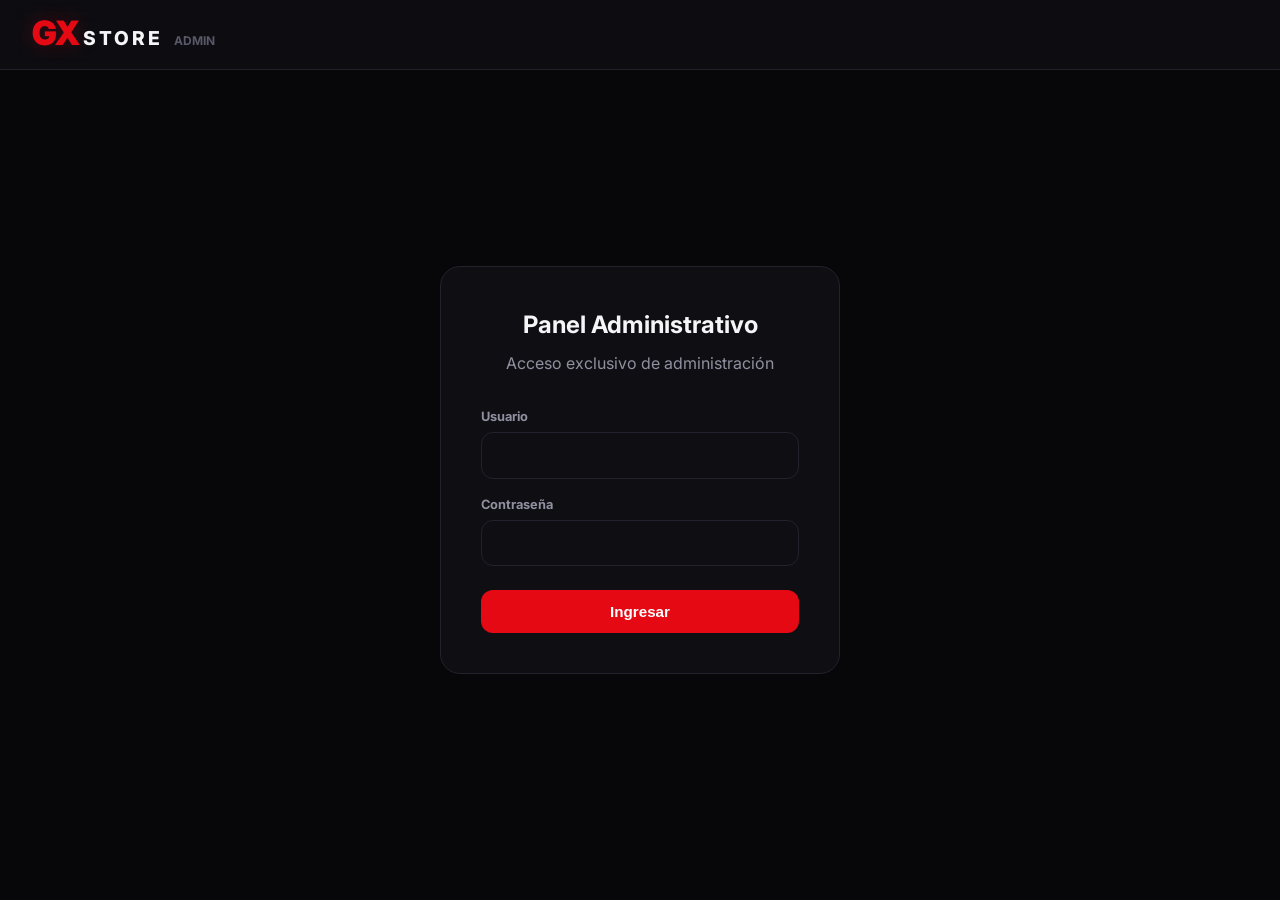
==== frontend/admin.html @ f205bb11 "Update css version cache buster" ====
<!DOCTYPE html>
<html lang="es">
<head>
  <meta charset="UTF-8">
  <meta name="viewport" content="width=device-width, initial-scale=1.0">
  <title>GX STORE | Administración</title>

  <!-- FAVICON PERSONALIZADO CON LOGO GX -->
  <link rel="icon" type="image/svg+xml" href="data:image/svg+xml,<svg xmlns='http://www.w3.org/2000/svg' viewBox='0 0 64 64'><rect width='64' height='64' rx='14' fill='%230f0f13'/><text x='50%25' y='55%25' font-family='sans-serif' font-weight='900' font-size='32' fill='%23e50914' text-anchor='middle' dominant-baseline='middle' letter-spacing='-1px'>GX</text></svg>">

  <link rel="stylesheet" href="css/styles.css?v=2">
  <link rel="preconnect" href="https://fonts.googleapis.com">
  <link rel="preconnect" href="https://fonts.gstatic.com" crossorigin>
  <link href="https://fonts.googleapis.com/css2?family=Inter:wght@400;500;600;700;800;900&display=swap" rel="stylesheet">
</head>
<body>

  <header class="navbar">
    <a href="index.html" class="brand-gx">
      <span class="gx-red">GX</span>
      <span class="store-text">STORE</span>
      <span style="font-size:0.75rem; color:var(--text-muted); font-weight:700; margin-left:6px;">ADMIN</span>
    </a>
    <nav id="navUserActions" style="display:none;">
      <a href="index.html" class="nav-link">Ver Tienda</a>
      <button id="btnLogout" class="btn btn-secondary btn-sm" style="margin-left: 0.5rem;">Cerrar Sesión</button>
    </nav>
  </header>

  <main class="container">
    <!-- LOGIN -->
    <div id="loginSection" class="login-wrapper">
      <div class="login-card">
        <h1 style="font-size: 1.5rem; text-align: center; margin-bottom: 0.5rem;">Panel Administrativo</h1>
        <p style="text-align: center; color: var(--text-secondary); margin-bottom: 2rem;">Acceso exclusivo de administración</p>
        <form id="loginForm">
          <div class="form-group" style="margin-bottom: 1rem;">
            <label for="username">Usuario</label>
            <input type="text" id="username" class="input-control" required autocomplete="username">
          </div>
          <div class="form-group" style="margin-bottom: 1.5rem;">
            <label for="password">Contraseña</label>
            <input type="password" id="password" class="input-control" required autocomplete="current-password">
          </div>
          <button type="submit" class="btn btn-primary btn-full">Ingresar</button>
        </form>
      </div>
    </div>

    <!-- DASHBOARD -->
    <div id="dashboardSection" style="display: none;">
      <section class="admin-card" id="formCard">
        <div class="admin-card-header">
          <h2 id="formTitle">Ingresar Celular al Catálogo</h2>
          <div id="editModeIndicator" style="display: none;" class="editing-banner">
            <span>✏️ Editando Producto</span>
            <button type="button" id="btnCancelEdit" class="btn btn-secondary btn-sm" style="padding: 0.2rem 0.6rem;">Cancelar</button>
          </div>
        </div>

        <form id="productForm">
          <input type="hidden" id="p_id" value="">
          <div class="form-grid">
            <div class="form-group">
              <label for="p_marca">Marca *</label>
              <input type="text" id="p_marca" class="input-control" placeholder="Apple, Samsung, Google..." required>
            </div>
            <div class="form-group">
              <label for="p_nombre">Modelo *</label>
              <input type="text" id="p_nombre" class="input-control" placeholder="ej. iPhone 14 Pro Max" required>
            </div>
            <div class="form-group">
              <label for="p_almacenamiento">Almacenamiento</label>
              <input type="text" id="p_almacenamiento" class="input-control" placeholder="ej. 128GB, 256GB, 512GB">
            </div>
            <div class="form-group">
              <label for="p_precio">Precio ($ USD) *</label>
              <input type="number" step="0.01" id="p_precio" class="input-control" placeholder="680.00" required>
            </div>
            <div class="form-group">
              <label for="p_estado">Estado *</label>
              <select id="p_estado" class="input-control" required>
                <option value="Sellado">Sellado (Nuevo)</option>
                <option value="Como nuevo">Como nuevo (Impecable)</option>
                <option value="Excelente">Excelente (9.5/10)</option>
                <option value="Buen estado">Buen estado (9/10)</option>
              </select>
            </div>
            <div class="form-group">
              <label for="p_bateria">Salud de Batería</label>
              <input type="text" id="p_bateria" class="input-control" placeholder="ej. 100% o 88%">
            </div>
          </div>

          <!-- DROPZONE DE FOTOS -->
          <div class="form-group" style="margin-bottom: 1.2rem;">
            <label id="uploadLabel">Fotografías del Celular *</label>
            <div class="image-upload-box" onclick="document.getElementById('p_imagenes').click()">
              <p id="uploadPrompt" style="color: var(--text-secondary);">Haz clic para seleccionar una o varias fotos del celular</p>
              <div id="previewsContainer" class="previews-grid"></div>
              <input type="file" id="p_imagenes" style="display: none;" accept="image/*" multiple>
            </div>
          </div>

          <div class="form-group" style="margin-bottom: 1.5rem;">
            <label for="p_descripcion">Descripción / Accesorios incluidos</label>
            <textarea id="p_descripcion" class="input-control" placeholder="Incluye cargador original, protector instalado, libre de operadoras..."></textarea>
          </div>

          <button type="submit" id="btnSubmitProduct" class="btn btn-primary">Guardar y Publicar en GX Store</button>
        </form>
      </section>

      <!-- INVENTARIO -->
      <section class="admin-card">
        <h2>Inventario en Línea</h2>
        <div class="table-responsive">
          <table class="admin-table">
            <thead>
              <tr>
                <th>Foto</th>
                <th>Equipo</th>
                <th>Marca</th>
                <th>Capacidad</th>
                <th>Precio</th>
                <th>Fotos</th>
                <th>Estado</th>
                <th>Batería</th>
                <th>Visibilidad</th>
                <th>Acciones</th>
              </tr>
            </thead>
            <tbody id="inventoryTableBody"></tbody>
          </table>
        </div>
      </section>
    </div>
  </main>

  <div id="toast"></div>

  <script src="js/admin.js"></script>
</body>
</html>
---- frontend/css/styles.css ----
:root {
  --bg-body: #070709;
  --bg-surface: #0f0f13;
  --bg-card: #14141a;
  --bg-card-hover: #1b1b22;
  --border: #22222d;
  --border-focus: #3e3e50;
  --text-main: #f5f5f7;
  --text-secondary: #9090a0;
  --text-muted: #585868;
  --accent-red: #e50914;
  --accent-red-hover: #ff1f2a;
  --accent-red-glow: rgba(229, 9, 20, 0.28);
  --accent-red-soft: rgba(229, 9, 20, 0.12);
  --success: #10b981;
  --tiktok-color: #00f2fe;
  --radius-sm: 6px;
  --radius-md: 12px;
  --radius-lg: 20px;
  --font-sans: 'Inter', -apple-system, BlinkMacSystemFont, "Segoe UI", Roboto, sans-serif;
  --transition: all 0.25s cubic-bezier(0.16, 1, 0.3, 1);
}

* {
  box-sizing: border-box;
  margin: 0;
  padding: 0;
}

body {
  background-color: var(--bg-body);
  color: var(--text-main);
  font-family: var(--font-sans);
  min-height: 100vh;
  line-height: 1.5;
  -webkit-font-smoothing: antialiased;
  display: flex;
  flex-direction: column;
}

/* NAVBAR */
.navbar {
  background-color: rgba(15, 15, 19, 0.85);
  backdrop-filter: blur(16px);
  border-bottom: 1px solid var(--border);
  position: sticky;
  top: 0;
  z-index: 100;
  padding: 1rem 2rem;
}

.nav-container {
  max-width: 1240px;
  margin: 0 auto;
  display: flex;
  justify-content: space-between;
  align-items: center;
}

.brand-gx {
  display: flex;
  align-items: baseline;
  text-decoration: none;
  gap: 5px;
}

.brand-gx .gx-red {
  font-size: 2.1rem;
  font-weight: 900;
  color: var(--accent-red);
  letter-spacing: -1.5px;
  line-height: 1;
  text-shadow: 0 0 20px var(--accent-red-glow);
}

.brand-gx .store-text {
  font-size: 1.2rem;
  font-weight: 800;
  letter-spacing: 3px;
  color: var(--text-main);
  text-transform: uppercase;
}

.nav-socials {
  display: flex;
  align-items: center;
  gap: 0.75rem;
}

.social-pill {
  display: inline-flex;
  align-items: center;
  gap: 0.5rem;
  padding: 0.55rem 1.1rem;
  border-radius: var(--radius-md);
  font-size: 0.88rem;
  font-weight: 700;
  text-decoration: none;
  transition: var(--transition);
  border: 1px solid var(--border);
  background: var(--bg-card);
  color: var(--text-main);
}

.social-pill:hover {
  transform: translateY(-2px);
}

.social-pill.tiktok:hover {
  border-color: #fe2c55;
  box-shadow: 0 4px 14px rgba(254, 44, 85, 0.25);
}

.social-pill.whatsapp {
  background: rgba(37, 211, 102, 0.12);
  border-color: rgba(37, 211, 102, 0.35);
  color: #25d366;
}

.social-pill.whatsapp:hover {
  background: #25d366;
  color: #000;
  border-color: #25d366;
  box-shadow: 0 4px 16px rgba(37, 211, 102, 0.35);
}

/* LAYOUT */
.container {
  max-width: 1240px;
  margin: 0 auto;
  padding: 2.5rem 1.5rem;
  flex: 1;
  width: 100%;
}

/* HERO */
.hero {
  margin-bottom: 2.5rem;
  text-align: left;
}

.hero h1 {
  font-size: 2.5rem;
  font-weight: 900;
  letter-spacing: -1px;
  margin-bottom: 0.5rem;
}

.hero h1 span {
  color: var(--accent-red);
}

.hero p {
  color: var(--text-secondary);
  font-size: 1.05rem;
  max-width: 600px;
}

/* TRUST BANNER */
.trust-grid {
  display: grid;
  grid-template-columns: repeat(auto-fit, minmax(220px, 1fr));
  gap: 1rem;
  margin-bottom: 2.5rem;
}

.trust-item {
  background: var(--bg-surface);
  border: 1px solid var(--border);
  padding: 1rem 1.25rem;
  border-radius: var(--radius-md);
  display: flex;
  align-items: center;
  gap: 0.9rem;
}

.trust-icon {
  font-size: 1.5rem;
}

.trust-title {
  font-size: 0.9rem;
  font-weight: 700;
  color: var(--text-main);
}

.trust-sub {
  font-size: 0.75rem;
  color: var(--text-secondary);
}

/* FILTROS */
.filter-bar {
  display: flex;
  gap: 1rem;
  margin-bottom: 2.5rem;
  flex-wrap: wrap;
}

.input-search, .select-filter, .input-control {
  background-color: var(--bg-surface);
  border: 1px solid var(--border);
  color: var(--text-main);
  padding: 0.85rem 1.2rem;
  border-radius: var(--radius-md);
  font-size: 0.95rem;
  outline: none;
  transition: var(--transition);
}

.input-search {
  flex: 1;
  min-width: 260px;
}

.input-search:focus, .select-filter:focus, .input-control:focus {
  border-color: var(--accent-red);
  box-shadow: 0 0 0 3px var(--accent-red-glow);
}

/* GRID DE PRODUCTOS */
.products-grid {
  display: grid;
  grid-template-columns: repeat(auto-fill, minmax(280px, 1fr));
  gap: 1.5rem;
}

.card {
  background-color: var(--bg-card);
  border: 1px solid var(--border);
  border-radius: var(--radius-lg);
  overflow: hidden;
  display: flex;
  flex-direction: column;
  transition: var(--transition);
  cursor: pointer;
  position: relative;
}

.card:hover {
  transform: translateY(-6px);
  border-color: var(--border-focus);
  box-shadow: 0 16px 32px rgba(0, 0, 0, 0.6);
}

.card-img-wrapper {
  position: relative;
  width: 100%;
  padding-top: 100%;
  background-color: #0b0b0e;
  overflow: hidden;
}

.card-img {
  position: absolute;
  top: 0;
  left: 0;
  width: 100%;
  height: 100%;
  object-fit: cover;
  transition: transform 0.4s ease;
}

.card:hover .card-img {
  transform: scale(1.06);
}

.badge-container {
  position: absolute;
  top: 12px;
  left: 12px;
  display: flex;
  flex-wrap: wrap;
  gap: 6px;
  z-index: 2;
  max-width: 85%;
}

.badge-count {
  position: absolute;
  bottom: 12px;
  right: 12px;
  background: rgba(0, 0, 0, 0.8);
  color: #fff;
  font-size: 0.75rem;
  font-weight: 700;
  padding: 0.25rem 0.6rem;
  border-radius: var(--radius-sm);
  border: 1px solid var(--border);
  backdrop-filter: blur(4px);
}

.badge {
  font-size: 0.72rem;
  font-weight: 800;
  padding: 0.3rem 0.65rem;
  border-radius: var(--radius-sm);
  text-transform: uppercase;
  letter-spacing: 0.5px;
}

.badge-condition {
  background-color: rgba(15, 15, 19, 0.9);
  color: var(--text-main);
  border: 1px solid var(--border);
  backdrop-filter: blur(4px);
}

.badge-storage {
  background-color: rgba(59, 130, 246, 0.15);
  color: #60a5fa;
  border: 1px solid rgba(59, 130, 246, 0.35);
  backdrop-filter: blur(4px);
}

.badge-battery {
  background-color: rgba(16, 185, 129, 0.15);
  color: var(--success);
  border: 1px solid rgba(16, 185, 129, 0.35);
  backdrop-filter: blur(4px);
}

.card-content {
  padding: 1.35rem;
  display: flex;
  flex-direction: column;
  flex: 1;
}

.card-brand {
  font-size: 0.75rem;
  text-transform: uppercase;
  color: var(--text-muted);
  font-weight: 800;
  letter-spacing: 1px;
}

.card-title {
  font-size: 1.15rem;
  font-weight: 800;
  margin: 0.3rem 0 0.6rem 0;
  color: var(--text-main);
}

.card-footer {
  display: flex;
  align-items: center;
  justify-content: space-between;
  margin-top: auto;
  padding-top: 0.9rem;
  border-top: 1px solid var(--border);
}

.card-price {
  font-size: 1.4rem;
  font-weight: 900;
  color: var(--accent-red);
}

/* MODAL DE DETALLE Y GALERÍA CON GESTOS TOUCH */
.modal-backdrop {
  position: fixed;
  top: 0;
  left: 0;
  width: 100vw;
  height: 100vh;
  background: rgba(0, 0, 0, 0.88);
  backdrop-filter: blur(10px);
  display: none;
  align-items: center;
  justify-content: center;
  z-index: 1000;
  padding: 1.2rem;
}

.modal-content {
  background-color: var(--bg-surface);
  border: 1px solid var(--border);
  border-radius: var(--radius-lg);
  max-width: 960px;
  width: 100%;
  max-height: 92vh;
  overflow-y: auto;
  position: relative;
  display: grid;
  grid-template-columns: 1.15fr 1fr;
  box-shadow: 0 25px 60px rgba(0, 0, 0, 0.9);
}

.modal-close {
  position: absolute;
  top: 1rem;
  right: 1rem;
  background: var(--bg-card);
  border: 1px solid var(--border);
  color: var(--text-main);
  width: 38px;
  height: 38px;
  border-radius: 50%;
  font-size: 1.4rem;
  cursor: pointer;
  display: flex;
  align-items: center;
  justify-content: center;
  z-index: 20;
  transition: var(--transition);
}

.modal-close:hover {
  background: var(--accent-red);
  color: #fff;
  border-color: var(--accent-red);
}

.modal-gallery-col {
  background: #09090c;
  padding: 1.8rem;
  display: flex;
  flex-direction: column;
  gap: 1.2rem;
  position: relative;
}

.modal-main-img-wrap {
  width: 100%;
  height: 350px;
  display: flex;
  align-items: center;
  justify-content: center;
  overflow: hidden;
  border-radius: var(--radius-md);
  background: #000;
  position: relative;
  border: 1px solid var(--border);
  touch-action: pan-y pinch-zoom;
  user-select: none;
}

.modal-main-img {
  max-width: 100%;
  max-height: 100%;
  object-fit: contain;
  transition: opacity 0.2s ease;
  pointer-events: none;
}

.gallery-arrow {
  position: absolute;
  top: 50%;
  transform: translateY(-50%);
  background: rgba(15, 15, 19, 0.75);
  border: 1px solid var(--border);
  color: #fff;
  width: 42px;
  height: 42px;
  border-radius: 50%;
  display: flex;
  align-items: center;
  justify-content: center;
  cursor: pointer;
  font-size: 1.2rem;
  transition: var(--transition);
  z-index: 10;
  backdrop-filter: blur(6px);
}

.gallery-arrow:hover {
  background: var(--accent-red);
  border-color: var(--accent-red);
  transform: translateY(-50%) scale(1.1);
}

.gallery-arrow.prev { left: 10px; }
.gallery-arrow.next { right: 10px; }

.modal-thumbs-grid {
  display: flex;
  gap: 0.6rem;
  overflow-x: auto;
  padding-bottom: 0.4rem;
}

.thumb-img {
  width: 65px;
  height: 65px;
  object-fit: cover;
  border-radius: var(--radius-sm);
  border: 2px solid transparent;
  cursor: pointer;
  background: #000;
  opacity: 0.5;
  transition: var(--transition);
  flex-shrink: 0;
}

.thumb-img:hover, .thumb-img.active {
  opacity: 1;
  border-color: var(--accent-red);
}

.modal-info-col {
  padding: 2.2rem;
  display: flex;
  flex-direction: column;
}

.modal-price {
  font-size: 2.2rem;
  font-weight: 900;
  color: var(--accent-red);
  margin: 0.6rem 0 1.2rem 0;
}

.modal-specs-grid {
  display: grid;
  grid-template-columns: 1fr 1fr 1fr;
  gap: 0.6rem;
  margin-bottom: 1.2rem;
}

.spec-item {
  background: var(--bg-card);
  padding: 0.65rem 0.8rem;
  border-radius: var(--radius-sm);
  border: 1px solid var(--border);
}

.spec-label {
  font-size: 0.68rem;
  color: var(--text-muted);
  text-transform: uppercase;
  font-weight: 800;
}

.spec-value {
  font-size: 0.9rem;
  font-weight: 700;
  color: var(--text-main);
  margin-top: 2px;
}

/* SELLO DE VERIFICACIÓN GX STORE */
.gx-verified-box {
  background: rgba(16, 185, 129, 0.06);
  border: 1px solid rgba(16, 185, 129, 0.25);
  border-radius: var(--radius-md);
  padding: 0.9rem 1.1rem;
  margin-bottom: 1.5rem;
  display: flex;
  flex-direction: column;
  gap: 0.5rem;
}

.verified-header {
  display: flex;
  align-items: center;
  gap: 0.5rem;
}

.verified-badge-icon {
  background: var(--success);
  color: #000;
  width: 20px;
  height: 20px;
  border-radius: 50%;
  display: flex;
  align-items: center;
  justify-content: center;
  font-size: 0.75rem;
  font-weight: 900;
  flex-shrink: 0;
}

.verified-title {
  color: var(--text-main);
  font-size: 0.88rem;
  font-weight: 800;
  letter-spacing: 0.3px;
}

.verified-title span {
  color: var(--accent-red);
}

.verified-items-list {
  display: flex;
  flex-wrap: wrap;
  gap: 0.5rem 0.9rem;
  margin-top: 0.2rem;
}

.verified-check-item {
  color: var(--text-secondary);
  font-size: 0.78rem;
  display: flex;
  align-items: center;
  gap: 0.35rem;
  font-weight: 500;
}

.verified-check-item span {
  color: var(--success);
  font-weight: 800;
}

/* BOTONES */
.btn {
  display: inline-flex;
  align-items: center;
  justify-content: center;
  gap: 0.6rem;
  padding: 0.8rem 1.4rem;
  border-radius: var(--radius-md);
  font-size: 0.95rem;
  font-weight: 800;
  cursor: pointer;
  border: none;
  text-decoration: none;
  transition: var(--transition);
}

.btn-primary {
  background-color: var(--accent-red);
  color: #fff;
}

.btn-primary:hover {
  background-color: var(--accent-red-hover);
  box-shadow: 0 6px 20px var(--accent-red-glow);
  transform: translateY(-2px);
}

.btn-whatsapp-large {
  background-color: #25d366;
  color: #000;
  font-size: 1.05rem;
  padding: 1rem;
}

.btn-whatsapp-large:hover {
  background-color: #22bf5b;
  box-shadow: 0 6px 20px rgba(37, 211, 102, 0.35);
  transform: translateY(-2px);
}

.btn-secondary {
  background-color: var(--bg-surface);
  color: var(--text-main);
  border: 1px solid var(--border);
}

.btn-secondary:hover {
  background-color: var(--bg-card);
  border-color: var(--border-focus);
}

.btn-danger {
  background-color: rgba(239, 68, 68, 0.15);
  color: #ef4444;
  border: 1px solid rgba(239, 68, 68, 0.3);
}

.btn-danger:hover {
  background-color: #ef4444;
  color: #fff;
}

.btn-sm {
  padding: 0.45rem 0.85rem;
  font-size: 0.82rem;
}

.btn-full {
  width: 100%;
}

/* FOOTER PROFESIONAL */
.site-footer {
  background-color: var(--bg-surface);
  border-top: 1px solid var(--border);
  padding: 3.5rem 1.5rem 1.5rem 1.5rem;
  margin-top: 4rem;
}

.footer-content {
  max-width: 1240px;
  margin: 0 auto;
  display: grid;
  grid-template-columns: 1.5fr 1fr 1.2fr;
  gap: 2.5rem;
  margin-bottom: 2.5rem;
}

.footer-col h4 {
  font-size: 1rem;
  font-weight: 800;
  margin-bottom: 1rem;
  letter-spacing: 0.5px;
}

.footer-col p {
  color: var(--text-secondary);
  font-size: 0.9rem;
  line-height: 1.6;
}

.footer-links {
  list-style: none;
  display: flex;
  flex-direction: column;
  gap: 0.6rem;
}

.footer-links a {
  color: var(--text-secondary);
  text-decoration: none;
  font-size: 0.9rem;
  transition: var(--transition);
}

.footer-links a:hover {
  color: var(--accent-red);
}

.footer-bottom {
  max-width: 1240px;
  margin: 0 auto;
  padding-top: 1.5rem;
  border-top: 1px solid var(--border);
  display: flex;
  justify-content: space-between;
  align-items: center;
  color: var(--text-muted);
  font-size: 0.8rem;
}

.hidden-admin-trigger {
  cursor: pointer;
  user-select: none;
  color: var(--text-muted);
  transition: color 0.2s;
  text-decoration: none;
}

.hidden-admin-trigger:hover {
  color: var(--accent-red);
}

/* PANEL ADMIN Y EDICIÓN */
.admin-card {
  background-color: var(--bg-surface);
  border: 1px solid var(--border);
  border-radius: var(--radius-lg);
  padding: 2rem;
  margin-bottom: 2.5rem;
}

.admin-card-header {
  display: flex;
  justify-content: space-between;
  align-items: center;
  margin-bottom: 1.5rem;
}

.admin-card h2 {
  font-size: 1.35rem;
  font-weight: 800;
}

.editing-banner {
  background: rgba(229, 9, 20, 0.15);
  border: 1px solid var(--accent-red);
  color: #fff;
  padding: 0.5rem 1rem;
  border-radius: var(--radius-sm);
  font-size: 0.85rem;
  font-weight: 700;
  display: flex;
  align-items: center;
  gap: 0.5rem;
}

.form-grid {
  display: grid;
  grid-template-columns: repeat(auto-fit, minmax(200px, 1fr));
  gap: 1.2rem;
  margin-bottom: 1.2rem;
}

.form-group {
  display: flex;
  flex-direction: column;
  gap: 0.4rem;
}

.form-group label {
  font-size: 0.8rem;
  font-weight: 700;
  color: var(--text-secondary);
}

.image-upload-box {
  border: 2px dashed var(--border);
  border-radius: var(--radius-md);
  padding: 1.8rem;
  text-align: center;
  background: var(--bg-card);
  cursor: pointer;
  transition: var(--transition);
}

.image-upload-box:hover {
  border-color: var(--accent-red);
}

.previews-grid {
  display: grid;
  grid-template-columns: repeat(auto-fill, minmax(80px, 1fr));
  gap: 0.75rem;
  margin-top: 1rem;
}

.preview-item {
  width: 100%;
  height: 80px;
  border-radius: var(--radius-sm);
  object-fit: cover;
  border: 1px solid var(--border);
}

.table-responsive {
  width: 100%;
  overflow-x: auto;
}

.admin-table {
  width: 100%;
  border-collapse: collapse;
  text-align: left;
  font-size: 0.9rem;
}

.admin-table th, .admin-table td {
  padding: 1rem;
  border-bottom: 1px solid var(--border);
}

.admin-table th {
  background-color: #0a0a0e;
  color: var(--text-secondary);
  font-weight: 700;
  text-transform: uppercase;
  font-size: 0.75rem;
}

.table-thumb {
  width: 48px;
  height: 48px;
  border-radius: var(--radius-sm);
  object-fit: cover;
}

.status-dot {
  display: inline-block;
  width: 8px;
  height: 8px;
  border-radius: 50%;
  margin-right: 6px;
}
.status-online { background-color: var(--success); }
.status-offline { background-color: var(--text-muted); }

.login-wrapper {
  min-height: 80vh;
  display: flex;
  align-items: center;
  justify-content: center;
}

.login-card {
  width: 100%;
  max-width: 400px;
  background-color: var(--bg-surface);
  border: 1px solid var(--border);
  border-radius: var(--radius-lg);
  padding: 2.5rem;
}

#toast {
  position: fixed;
  bottom: 20px;
  right: 20px;
  background: var(--bg-card);
  color: var(--text-main);
  border: 1px solid var(--border);
  padding: 1rem 1.5rem;
  border-radius: var(--radius-md);
  box-shadow: 0 10px 25px rgba(0,0,0,0.5);
  display: none;
  z-index: 2000;
  font-size: 0.9rem;
}

@media (max-width: 850px) {
  .modal-content {
    grid-template-columns: 1fr;
  }
  .modal-specs-grid {
    grid-template-columns: 1fr 1fr;
  }
  .footer-content {
    grid-template-columns: 1fr;
    gap: 2rem;
  }
  .hero h1 {
    font-size: 2rem;
  }
  }
/* Ajustes para celulares pequeños */
@media (max-width: 480px) {
    .header-buttons, .header-container {
        display: flex;
        flex-wrap: wrap; /* Permite que bajen de fila si es necesario */
        justify-content: center;
        gap: 5px; /* Reduce el espacio entre botones */
    }

    /* Reduce tamaño de botones de redes */
    .whatsapp-btn, .tiktok-btn {
        padding: 4px 6px !important;
        font-size: 11px !important;
    }
}
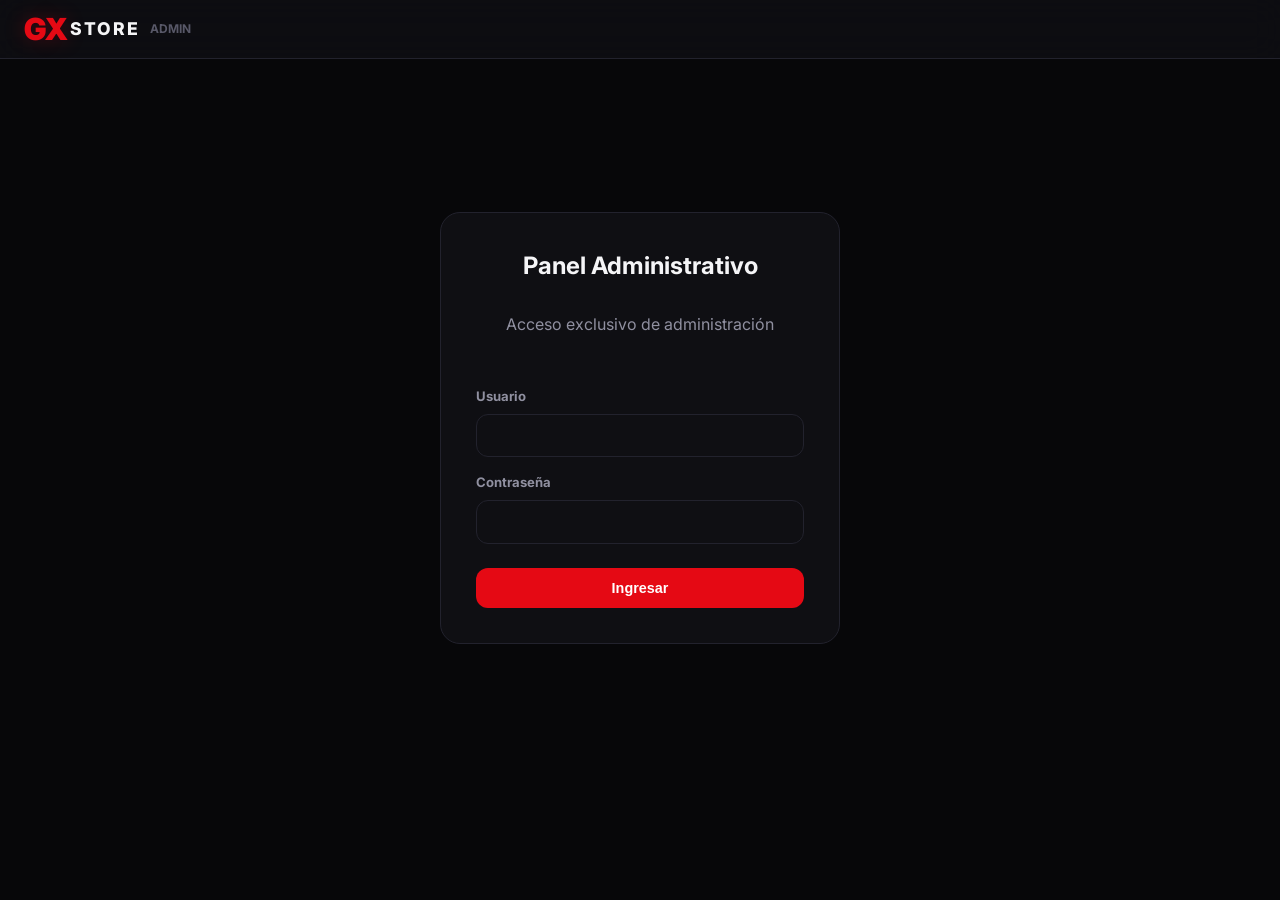
==== commit ba0bc239: "Fix admin panel inputs layout and table thumbnail size" ====
--- a/frontend/admin.html
+++ b/frontend/admin.html
@@ -8,7 +8,7 @@
   <!-- FAVICON PERSONALIZADO CON LOGO GX -->
   <link rel="icon" type="image/svg+xml" href="data:image/svg+xml,<svg xmlns='http://www.w3.org/2000/svg' viewBox='0 0 64 64'><rect width='64' height='64' rx='14' fill='%230f0f13'/><text x='50%25' y='55%25' font-family='sans-serif' font-weight='900' font-size='32' fill='%23e50914' text-anchor='middle' dominant-baseline='middle' letter-spacing='-1px'>GX</text></svg>">
 
-  <link rel="stylesheet" href="css/styles.css?v=2">
+  <link rel="stylesheet" href="css/styles.css?v=4">
   <link rel="preconnect" href="https://fonts.googleapis.com">
   <link rel="preconnect" href="https://fonts.gstatic.com" crossorigin>
   <link href="https://fonts.googleapis.com/css2?family=Inter:wght@400;500;600;700;800;900&display=swap" rel="stylesheet">
--- a/frontend/css/styles.css
+++ b/frontend/css/styles.css
@@ -46,7 +46,7 @@
   position: sticky;
   top: 0;
   z-index: 100;
-  padding: 1rem 2rem;
+  padding: 0.85rem 1.5rem;
 }
 
 .nav-container {
@@ -55,17 +55,18 @@
   display: flex;
   justify-content: space-between;
   align-items: center;
+  gap: 10px;
 }
 
 .brand-gx {
   display: flex;
-  align-items: baseline;
+  align-items: center;
   text-decoration: none;
-  gap: 5px;
+  gap: 4px;
 }
 
 .brand-gx .gx-red {
-  font-size: 2.1rem;
+  font-size: 1.9rem;
   font-weight: 900;
   color: var(--accent-red);
   letter-spacing: -1.5px;
@@ -74,50 +75,65 @@
 }
 
 .brand-gx .store-text {
-  font-size: 1.2rem;
+  font-size: 1.1rem;
   font-weight: 800;
-  letter-spacing: 3px;
+  letter-spacing: 2px;
   color: var(--text-main);
   text-transform: uppercase;
 }
 
+.badge-country {
+  display: inline-flex;
+  align-items: center;
+  gap: 4px;
+  font-size: 0.72rem;
+  background: rgba(255, 255, 255, 0.06);
+  border: 1px solid var(--border);
+  padding: 2px 6px;
+  border-radius: 4px;
+  color: var(--text-secondary);
+  margin-left: 6px;
+  font-weight: 700;
+}
+
 .nav-socials {
   display: flex;
   align-items: center;
-  gap: 0.75rem;
-}
-
-.social-pill {
+  gap: 0.6rem;
+}
+
+.social-circle-btn {
+  width: 38px;
+  height: 38px;
+  border-radius: 50%;
   display: inline-flex;
   align-items: center;
-  gap: 0.5rem;
-  padding: 0.55rem 1.1rem;
-  border-radius: var(--radius-md);
-  font-size: 0.88rem;
-  font-weight: 700;
+  justify-content: center;
   text-decoration: none;
   transition: var(--transition);
   border: 1px solid var(--border);
   background: var(--bg-card);
   color: var(--text-main);
-}
-
-.social-pill:hover {
-  transform: translateY(-2px);
-}
-
-.social-pill.tiktok:hover {
+  flex-shrink: 0;
+}
+
+.social-circle-btn:hover {
+  transform: translateY(-2px) scale(1.05);
+}
+
+.social-circle-btn.tiktok:hover {
   border-color: #fe2c55;
+  color: #fe2c55;
   box-shadow: 0 4px 14px rgba(254, 44, 85, 0.25);
 }
 
-.social-pill.whatsapp {
-  background: rgba(37, 211, 102, 0.12);
-  border-color: rgba(37, 211, 102, 0.35);
+.social-circle-btn.whatsapp {
+  background: rgba(37, 211, 102, 0.15);
+  border-color: rgba(37, 211, 102, 0.4);
   color: #25d366;
 }
 
-.social-pill.whatsapp:hover {
+.social-circle-btn.whatsapp:hover {
   background: #25d366;
   color: #000;
   border-color: #25d366;
@@ -128,22 +144,23 @@
 .container {
   max-width: 1240px;
   margin: 0 auto;
-  padding: 2.5rem 1.5rem;
+  padding: 2rem 1.2rem;
   flex: 1;
   width: 100%;
 }
 
 /* HERO */
 .hero {
-  margin-bottom: 2.5rem;
+  margin-bottom: 2rem;
   text-align: left;
 }
 
 .hero h1 {
-  font-size: 2.5rem;
+  font-size: 2.2rem;
   font-weight: 900;
   letter-spacing: -1px;
   margin-bottom: 0.5rem;
+  line-height: 1.2;
 }
 
 .hero h1 span {
@@ -152,68 +169,70 @@
 
 .hero p {
   color: var(--text-secondary);
-  font-size: 1.05rem;
+  font-size: 1rem;
   max-width: 600px;
+  line-height: 1.5;
 }
 
 /* TRUST BANNER */
 .trust-grid {
   display: grid;
-  grid-template-columns: repeat(auto-fit, minmax(220px, 1fr));
-  gap: 1rem;
-  margin-bottom: 2.5rem;
+  grid-template-columns: repeat(auto-fit, minmax(200px, 1fr));
+  gap: 0.85rem;
+  margin-bottom: 2rem;
 }
 
 .trust-item {
   background: var(--bg-surface);
   border: 1px solid var(--border);
-  padding: 1rem 1.25rem;
+  padding: 0.85rem 1.1rem;
   border-radius: var(--radius-md);
   display: flex;
   align-items: center;
-  gap: 0.9rem;
+  gap: 0.8rem;
 }
 
 .trust-icon {
-  font-size: 1.5rem;
+  font-size: 1.4rem;
 }
 
 .trust-title {
-  font-size: 0.9rem;
+  font-size: 0.85rem;
   font-weight: 700;
   color: var(--text-main);
 }
 
 .trust-sub {
-  font-size: 0.75rem;
+  font-size: 0.72rem;
   color: var(--text-secondary);
 }
 
 /* FILTROS */
 .filter-bar {
   display: flex;
-  gap: 1rem;
-  margin-bottom: 2.5rem;
+  gap: 0.85rem;
+  margin-bottom: 2rem;
   flex-wrap: wrap;
 }
 
-.input-search, .select-filter, .input-control {
+.input-search, .select-filter, .input-control, select, textarea, input[type="text"], input[type="number"], input[type="password"] {
   background-color: var(--bg-surface);
   border: 1px solid var(--border);
   color: var(--text-main);
-  padding: 0.85rem 1.2rem;
+  padding: 0.8rem 1.1rem;
   border-radius: var(--radius-md);
-  font-size: 0.95rem;
+  font-size: 0.9rem;
   outline: none;
   transition: var(--transition);
+  width: 100%;
 }
 
 .input-search {
   flex: 1;
-  min-width: 260px;
-}
-
-.input-search:focus, .select-filter:focus, .input-control:focus {
+  min-width: 240px;
+}
+
+.input-search:focus, .select-filter:focus, .input-control:focus, select:focus, textarea:focus, input:focus {
   border-color: var(--accent-red);
   box-shadow: 0 0 0 3px var(--accent-red-glow);
 }
@@ -221,8 +240,8 @@
 /* GRID DE PRODUCTOS */
 .products-grid {
   display: grid;
-  grid-template-columns: repeat(auto-fill, minmax(280px, 1fr));
-  gap: 1.5rem;
+  grid-template-columns: repeat(auto-fill, minmax(260px, 1fr));
+  gap: 1.25rem;
 }
 
 .card {
@@ -267,33 +286,33 @@
 
 .badge-container {
   position: absolute;
-  top: 12px;
-  left: 12px;
+  top: 10px;
+  left: 10px;
   display: flex;
   flex-wrap: wrap;
-  gap: 6px;
+  gap: 5px;
   z-index: 2;
   max-width: 85%;
 }
 
 .badge-count {
   position: absolute;
-  bottom: 12px;
-  right: 12px;
+  bottom: 10px;
+  right: 10px;
   background: rgba(0, 0, 0, 0.8);
   color: #fff;
-  font-size: 0.75rem;
+  font-size: 0.72rem;
   font-weight: 700;
-  padding: 0.25rem 0.6rem;
+  padding: 0.2rem 0.5rem;
   border-radius: var(--radius-sm);
   border: 1px solid var(--border);
   backdrop-filter: blur(4px);
 }
 
 .badge {
-  font-size: 0.72rem;
+  font-size: 0.7rem;
   font-weight: 800;
-  padding: 0.3rem 0.65rem;
+  padding: 0.25rem 0.55rem;
   border-radius: var(--radius-sm);
   text-transform: uppercase;
   letter-spacing: 0.5px;
@@ -321,14 +340,14 @@
 }
 
 .card-content {
-  padding: 1.35rem;
+  padding: 1.2rem;
   display: flex;
   flex-direction: column;
   flex: 1;
 }
 
 .card-brand {
-  font-size: 0.75rem;
+  font-size: 0.72rem;
   text-transform: uppercase;
   color: var(--text-muted);
   font-weight: 800;
@@ -336,9 +355,9 @@
 }
 
 .card-title {
-  font-size: 1.15rem;
+  font-size: 1.1rem;
   font-weight: 800;
-  margin: 0.3rem 0 0.6rem 0;
+  margin: 0.3rem 0 0.5rem 0;
   color: var(--text-main);
 }
 
@@ -347,17 +366,17 @@
   align-items: center;
   justify-content: space-between;
   margin-top: auto;
-  padding-top: 0.9rem;
+  padding-top: 0.8rem;
   border-top: 1px solid var(--border);
 }
 
 .card-price {
-  font-size: 1.4rem;
+  font-size: 1.35rem;
   font-weight: 900;
   color: var(--accent-red);
 }
 
-/* MODAL DE DETALLE Y GALERÍA CON GESTOS TOUCH */
+/* MODAL DE DETALLE Y GALERÍA */
 .modal-backdrop {
   position: fixed;
   top: 0;
@@ -370,14 +389,14 @@
   align-items: center;
   justify-content: center;
   z-index: 1000;
-  padding: 1.2rem;
+  padding: 1rem;
 }
 
 .modal-content {
   background-color: var(--bg-surface);
   border: 1px solid var(--border);
   border-radius: var(--radius-lg);
-  max-width: 960px;
+  max-width: 920px;
   width: 100%;
   max-height: 92vh;
   overflow-y: auto;
@@ -389,15 +408,15 @@
 
 .modal-close {
   position: absolute;
-  top: 1rem;
-  right: 1rem;
+  top: 0.8rem;
+  right: 0.8rem;
   background: var(--bg-card);
   border: 1px solid var(--border);
   color: var(--text-main);
-  width: 38px;
-  height: 38px;
+  width: 36px;
+  height: 36px;
   border-radius: 50%;
-  font-size: 1.4rem;
+  font-size: 1.3rem;
   cursor: pointer;
   display: flex;
   align-items: center;
@@ -414,16 +433,16 @@
 
 .modal-gallery-col {
   background: #09090c;
-  padding: 1.8rem;
+  padding: 1.5rem;
   display: flex;
   flex-direction: column;
-  gap: 1.2rem;
+  gap: 1rem;
   position: relative;
 }
 
 .modal-main-img-wrap {
   width: 100%;
-  height: 350px;
+  height: 320px;
   display: flex;
   align-items: center;
   justify-content: center;
@@ -451,14 +470,14 @@
   background: rgba(15, 15, 19, 0.75);
   border: 1px solid var(--border);
   color: #fff;
-  width: 42px;
-  height: 42px;
+  width: 38px;
+  height: 38px;
   border-radius: 50%;
   display: flex;
   align-items: center;
   justify-content: center;
   cursor: pointer;
-  font-size: 1.2rem;
+  font-size: 1.1rem;
   transition: var(--transition);
   z-index: 10;
   backdrop-filter: blur(6px);
@@ -470,19 +489,19 @@
   transform: translateY(-50%) scale(1.1);
 }
 
-.gallery-arrow.prev { left: 10px; }
-.gallery-arrow.next { right: 10px; }
+.gallery-arrow.prev { left: 8px; }
+.gallery-arrow.next { right: 8px; }
 
 .modal-thumbs-grid {
   display: flex;
-  gap: 0.6rem;
+  gap: 0.5rem;
   overflow-x: auto;
-  padding-bottom: 0.4rem;
+  padding-bottom: 0.3rem;
 }
 
 .thumb-img {
-  width: 65px;
-  height: 65px;
+  width: 60px;
+  height: 60px;
   object-fit: cover;
   border-radius: var(--radius-sm);
   border: 2px solid transparent;
@@ -499,108 +518,44 @@
 }
 
 .modal-info-col {
-  padding: 2.2rem;
+  padding: 1.8rem;
   display: flex;
   flex-direction: column;
 }
 
 .modal-price {
-  font-size: 2.2rem;
+  font-size: 2rem;
   font-weight: 900;
   color: var(--accent-red);
-  margin: 0.6rem 0 1.2rem 0;
+  margin: 0.5rem 0 1rem 0;
 }
 
 .modal-specs-grid {
   display: grid;
   grid-template-columns: 1fr 1fr 1fr;
-  gap: 0.6rem;
-  margin-bottom: 1.2rem;
+  gap: 0.5rem;
+  margin-bottom: 1rem;
 }
 
 .spec-item {
   background: var(--bg-card);
-  padding: 0.65rem 0.8rem;
+  padding: 0.6rem 0.75rem;
   border-radius: var(--radius-sm);
   border: 1px solid var(--border);
 }
 
 .spec-label {
-  font-size: 0.68rem;
+  font-size: 0.65rem;
   color: var(--text-muted);
   text-transform: uppercase;
   font-weight: 800;
 }
 
 .spec-value {
-  font-size: 0.9rem;
+  font-size: 0.85rem;
   font-weight: 700;
   color: var(--text-main);
   margin-top: 2px;
-}
-
-/* SELLO DE VERIFICACIÓN GX STORE */
-.gx-verified-box {
-  background: rgba(16, 185, 129, 0.06);
-  border: 1px solid rgba(16, 185, 129, 0.25);
-  border-radius: var(--radius-md);
-  padding: 0.9rem 1.1rem;
-  margin-bottom: 1.5rem;
-  display: flex;
-  flex-direction: column;
-  gap: 0.5rem;
-}
-
-.verified-header {
-  display: flex;
-  align-items: center;
-  gap: 0.5rem;
-}
-
-.verified-badge-icon {
-  background: var(--success);
-  color: #000;
-  width: 20px;
-  height: 20px;
-  border-radius: 50%;
-  display: flex;
-  align-items: center;
-  justify-content: center;
-  font-size: 0.75rem;
-  font-weight: 900;
-  flex-shrink: 0;
-}
-
-.verified-title {
-  color: var(--text-main);
-  font-size: 0.88rem;
-  font-weight: 800;
-  letter-spacing: 0.3px;
-}
-
-.verified-title span {
-  color: var(--accent-red);
-}
-
-.verified-items-list {
-  display: flex;
-  flex-wrap: wrap;
-  gap: 0.5rem 0.9rem;
-  margin-top: 0.2rem;
-}
-
-.verified-check-item {
-  color: var(--text-secondary);
-  font-size: 0.78rem;
-  display: flex;
-  align-items: center;
-  gap: 0.35rem;
-  font-weight: 500;
-}
-
-.verified-check-item span {
-  color: var(--success);
-  font-weight: 800;
 }
 
 /* BOTONES */
@@ -609,9 +564,9 @@
   align-items: center;
   justify-content: center;
   gap: 0.6rem;
-  padding: 0.8rem 1.4rem;
+  padding: 0.75rem 1.25rem;
   border-radius: var(--radius-md);
-  font-size: 0.95rem;
+  font-size: 0.9rem;
   font-weight: 800;
   cursor: pointer;
   border: none;
@@ -633,8 +588,8 @@
 .btn-whatsapp-large {
   background-color: #25d366;
   color: #000;
-  font-size: 1.05rem;
-  padding: 1rem;
+  font-size: 1rem;
+  padding: 0.9rem;
 }
 
 .btn-whatsapp-large:hover {
@@ -666,93 +621,25 @@
 }
 
 .btn-sm {
-  padding: 0.45rem 0.85rem;
-  font-size: 0.82rem;
+  padding: 0.4rem 0.75rem;
+  font-size: 0.8rem;
 }
 
 .btn-full {
   width: 100%;
 }
 
-/* FOOTER PROFESIONAL */
-.site-footer {
-  background-color: var(--bg-surface);
-  border-top: 1px solid var(--border);
-  padding: 3.5rem 1.5rem 1.5rem 1.5rem;
-  margin-top: 4rem;
-}
-
-.footer-content {
-  max-width: 1240px;
-  margin: 0 auto;
-  display: grid;
-  grid-template-columns: 1.5fr 1fr 1.2fr;
-  gap: 2.5rem;
-  margin-bottom: 2.5rem;
-}
-
-.footer-col h4 {
-  font-size: 1rem;
-  font-weight: 800;
-  margin-bottom: 1rem;
-  letter-spacing: 0.5px;
-}
-
-.footer-col p {
-  color: var(--text-secondary);
-  font-size: 0.9rem;
-  line-height: 1.6;
-}
-
-.footer-links {
-  list-style: none;
-  display: flex;
-  flex-direction: column;
-  gap: 0.6rem;
-}
-
-.footer-links a {
-  color: var(--text-secondary);
-  text-decoration: none;
-  font-size: 0.9rem;
-  transition: var(--transition);
-}
-
-.footer-links a:hover {
-  color: var(--accent-red);
-}
-
-.footer-bottom {
-  max-width: 1240px;
-  margin: 0 auto;
-  padding-top: 1.5rem;
-  border-top: 1px solid var(--border);
-  display: flex;
-  justify-content: space-between;
-  align-items: center;
-  color: var(--text-muted);
-  font-size: 0.8rem;
-}
-
-.hidden-admin-trigger {
-  cursor: pointer;
-  user-select: none;
-  color: var(--text-muted);
-  transition: color 0.2s;
-  text-decoration: none;
-}
-
-.hidden-admin-trigger:hover {
-  color: var(--accent-red);
-}
-
-/* PANEL ADMIN Y EDICIÓN */
+/* =========================================================
+   ESTILOS COMPLETOS DEL PANEL DE ADMINISTRACIÓN
+   ========================================================= */
+
 .admin-card {
   background-color: var(--bg-surface);
   border: 1px solid var(--border);
   border-radius: var(--radius-lg);
   padding: 2rem;
-  margin-bottom: 2.5rem;
+  margin-bottom: 2rem;
+  width: 100%;
 }
 
 .admin-card-header {
@@ -760,6 +647,8 @@
   justify-content: space-between;
   align-items: center;
   margin-bottom: 1.5rem;
+  flex-wrap: wrap;
+  gap: 1rem;
 }
 
 .admin-card h2 {
@@ -780,23 +669,30 @@
   gap: 0.5rem;
 }
 
+/* Formulario en Grid ordenado */
 .form-grid {
   display: grid;
-  grid-template-columns: repeat(auto-fit, minmax(200px, 1fr));
+  grid-template-columns: repeat(auto-fit, minmax(240px, 1fr));
   gap: 1.2rem;
   margin-bottom: 1.2rem;
+  width: 100%;
 }
 
 .form-group {
   display: flex;
   flex-direction: column;
-  gap: 0.4rem;
+  gap: 0.45rem;
+  width: 100%;
 }
 
 .form-group label {
-  font-size: 0.8rem;
+  font-size: 0.82rem;
   font-weight: 700;
   color: var(--text-secondary);
+}
+
+.form-group.full-width {
+  grid-column: 1 / -1;
 }
 
 .image-upload-box {
@@ -807,6 +703,7 @@
   background: var(--bg-card);
   cursor: pointer;
   transition: var(--transition);
+  width: 100%;
 }
 
 .image-upload-box:hover {
@@ -828,21 +725,27 @@
   border: 1px solid var(--border);
 }
 
+/* TABLA DE INVENTARIO CONTROLADA Y RESPONSIVA */
 .table-responsive {
   width: 100%;
   overflow-x: auto;
+  border-radius: var(--radius-md);
+  border: 1px solid var(--border);
 }
 
 .admin-table {
   width: 100%;
   border-collapse: collapse;
   text-align: left;
-  font-size: 0.9rem;
+  font-size: 0.88rem;
+  background: var(--bg-surface);
 }
 
 .admin-table th, .admin-table td {
-  padding: 1rem;
+  padding: 0.85rem 1rem;
   border-bottom: 1px solid var(--border);
+  vertical-align: middle;
+  white-space: nowrap;
 }
 
 .admin-table th {
@@ -851,13 +754,19 @@
   font-weight: 700;
   text-transform: uppercase;
   font-size: 0.75rem;
-}
-
-.table-thumb {
-  width: 48px;
-  height: 48px;
-  border-radius: var(--radius-sm);
-  object-fit: cover;
+  letter-spacing: 0.5px;
+}
+
+/* REGLA CLAVE: Miniatura fija que no se desborda */
+.admin-table img, .table-thumb {
+  width: 50px !important;
+  height: 50px !important;
+  min-width: 50px !important;
+  max-width: 50px !important;
+  object-fit: cover !important;
+  border-radius: var(--radius-sm) !important;
+  border: 1px solid var(--border) !important;
+  display: block;
 }
 
 .status-dot {
@@ -871,10 +780,11 @@
 .status-offline { background-color: var(--text-muted); }
 
 .login-wrapper {
-  min-height: 80vh;
+  min-height: 75vh;
   display: flex;
   align-items: center;
   justify-content: center;
+  padding: 1rem;
 }
 
 .login-card {
@@ -883,7 +793,10 @@
   background-color: var(--bg-surface);
   border: 1px solid var(--border);
   border-radius: var(--radius-lg);
-  padding: 2.5rem;
+  padding: 2.2rem;
+  display: flex;
+  flex-direction: column;
+  gap: 1.2rem;
 }
 
 #toast {
@@ -893,14 +806,85 @@
   background: var(--bg-card);
   color: var(--text-main);
   border: 1px solid var(--border);
-  padding: 1rem 1.5rem;
+  padding: 0.9rem 1.4rem;
   border-radius: var(--radius-md);
   box-shadow: 0 10px 25px rgba(0,0,0,0.5);
   display: none;
   z-index: 2000;
-  font-size: 0.9rem;
-}
-
+  font-size: 0.88rem;
+}
+
+/* FOOTER */
+.site-footer {
+  background-color: var(--bg-surface);
+  border-top: 1px solid var(--border);
+  padding: 3rem 1.2rem 1.5rem 1.2rem;
+  margin-top: 3.5rem;
+}
+
+.footer-content {
+  max-width: 1240px;
+  margin: 0 auto;
+  display: grid;
+  grid-template-columns: 1.5fr 1fr 1.2fr;
+  gap: 2rem;
+  margin-bottom: 2rem;
+}
+
+.footer-col h4 {
+  font-size: 0.95rem;
+  font-weight: 800;
+  margin-bottom: 0.85rem;
+}
+
+.footer-col p {
+  color: var(--text-secondary);
+  font-size: 0.85rem;
+  line-height: 1.5;
+}
+
+.footer-links {
+  list-style: none;
+  display: flex;
+  flex-direction: column;
+  gap: 0.5rem;
+}
+
+.footer-links a {
+  color: var(--text-secondary);
+  text-decoration: none;
+  font-size: 0.85rem;
+  transition: var(--transition);
+}
+
+.footer-links a:hover {
+  color: var(--accent-red);
+}
+
+.footer-bottom {
+  max-width: 1240px;
+  margin: 0 auto;
+  padding-top: 1.2rem;
+  border-top: 1px solid var(--border);
+  display: flex;
+  justify-content: space-between;
+  align-items: center;
+  color: var(--text-muted);
+  font-size: 0.78rem;
+}
+
+.hidden-admin-trigger {
+  cursor: pointer;
+  color: var(--text-muted);
+  transition: color 0.2s;
+  text-decoration: none;
+}
+
+.hidden-admin-trigger:hover {
+  color: var(--accent-red);
+}
+
+/* RESPONSIVIDAD */
 @media (max-width: 850px) {
   .modal-content {
     grid-template-columns: 1fr;
@@ -910,24 +894,36 @@
   }
   .footer-content {
     grid-template-columns: 1fr;
-    gap: 2rem;
+    gap: 1.8rem;
   }
   .hero h1 {
-    font-size: 2rem;
-  }
-  }
-/* Ajustes para celulares pequeños */
+    font-size: 1.8rem;
+  }
+}
+
 @media (max-width: 480px) {
-    .header-buttons, .header-container {
-        display: flex;
-        flex-wrap: wrap; /* Permite que bajen de fila si es necesario */
-        justify-content: center;
-        gap: 5px; /* Reduce el espacio entre botones */
-    }
-
-    /* Reduce tamaño de botones de redes */
-    .whatsapp-btn, .tiktok-btn {
-        padding: 4px 6px !important;
-        font-size: 11px !important;
-    }
+  .navbar {
+    padding: 0.75rem 1rem;
+  }
+  .brand-gx .gx-red {
+    font-size: 1.65rem;
+  }
+  .brand-gx .store-text {
+    font-size: 0.95rem;
+  }
+  .badge-country {
+    font-size: 0.65rem;
+    padding: 1px 4px;
+  }
+  .social-circle-btn {
+    width: 34px;
+    height: 34px;
+  }
+  .social-circle-btn svg {
+    width: 16px;
+    height: 16px;
+  }
+  .admin-card {
+    padding: 1.2rem;
+  }
 }
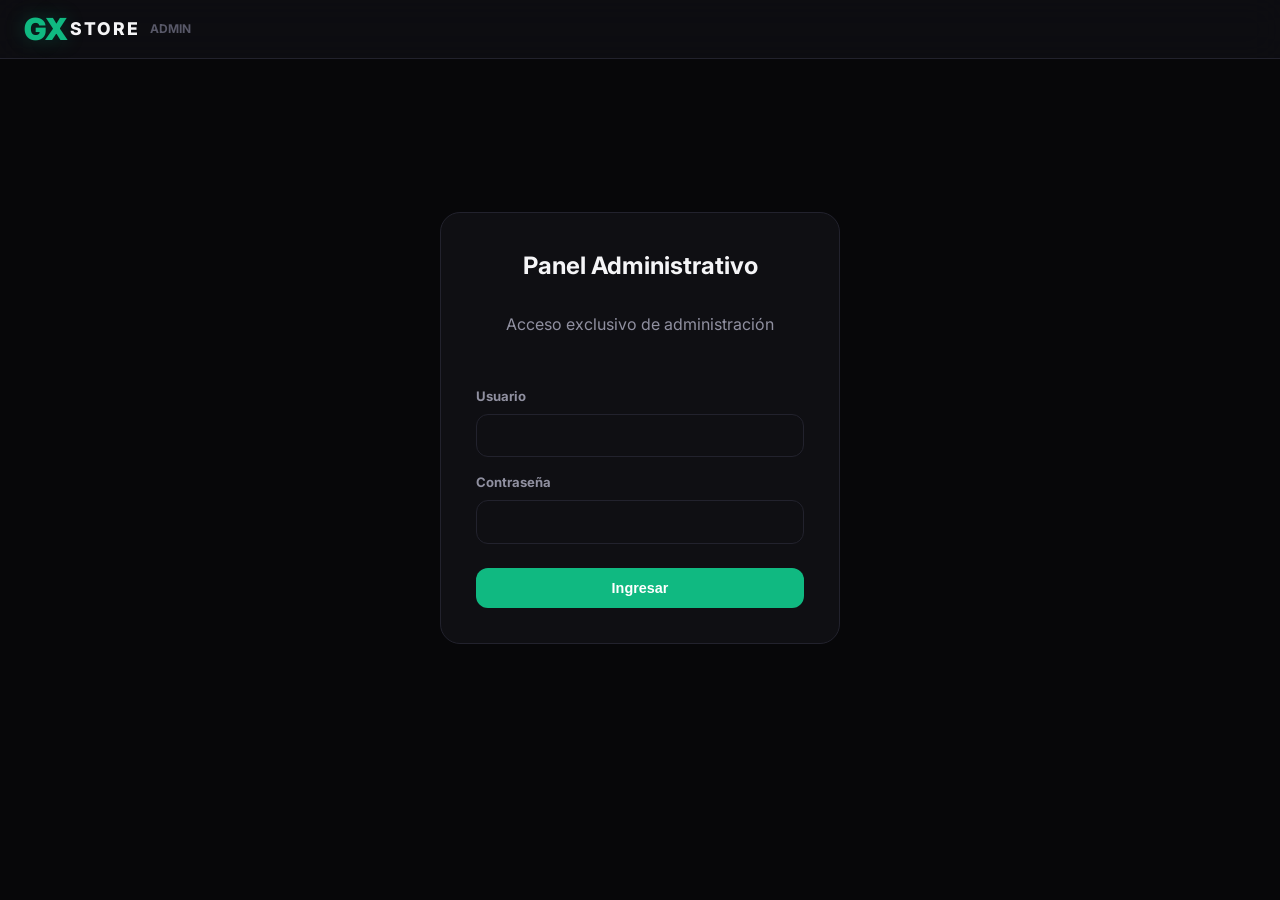
==== commit 6d54e1af: "Cambio de diseño completo a verde esmeralda" ====
--- a/frontend/admin.html
+++ b/frontend/admin.html
@@ -5,10 +5,10 @@
   <meta name="viewport" content="width=device-width, initial-scale=1.0">
   <title>GX STORE | Administración</title>
 
-  <!-- FAVICON PERSONALIZADO CON LOGO GX -->
-  <link rel="icon" type="image/svg+xml" href="data:image/svg+xml,<svg xmlns='http://www.w3.org/2000/svg' viewBox='0 0 64 64'><rect width='64' height='64' rx='14' fill='%230f0f13'/><text x='50%25' y='55%25' font-family='sans-serif' font-weight='900' font-size='32' fill='%23e50914' text-anchor='middle' dominant-baseline='middle' letter-spacing='-1px'>GX</text></svg>">
+  <!-- FAVICON PERSONALIZADO CON LOGO GX (VERDE ESMERALDA) -->
+  <link rel="icon" type="image/svg+xml" href="data:image/svg+xml,<svg xmlns='http://www.w3.org/2000/svg' viewBox='0 0 64 64'><rect width='64' height='64' rx='14' fill='%230f0f13'/><text x='50%25' y='55%25' font-family='sans-serif' font-weight='900' font-size='32' fill='%2310b981' text-anchor='middle' dominant-baseline='middle' letter-spacing='-1px'>GX</text></svg>">
 
-  <link rel="stylesheet" href="css/styles.css?v=4">
+  <link rel="stylesheet" href="css/styles.css?v=10">
   <link rel="preconnect" href="https://fonts.googleapis.com">
   <link rel="preconnect" href="https://fonts.gstatic.com" crossorigin>
   <link href="https://fonts.googleapis.com/css2?family=Inter:wght@400;500;600;700;800;900&display=swap" rel="stylesheet">
@@ -17,7 +17,7 @@
 
   <header class="navbar">
     <a href="index.html" class="brand-gx">
-      <span class="gx-red">GX</span>
+      <span class="gx-green">GX</span>
       <span class="store-text">STORE</span>
       <span style="font-size:0.75rem; color:var(--text-muted); font-weight:700; margin-left:6px;">ADMIN</span>
     </a>
@@ -49,6 +49,8 @@
 
     <!-- DASHBOARD -->
     <div id="dashboardSection" style="display: none;">
+      
+      <!-- FORMULARIO DE PRODUCTO -->
       <section class="admin-card" id="formCard">
         <div class="admin-card-header">
           <h2 id="formTitle">Ingresar Celular al Catálogo</h2>
@@ -90,6 +92,16 @@
               <label for="p_bateria">Salud de Batería</label>
               <input type="text" id="p_bateria" class="input-control" placeholder="ej. 100% o 88%">
             </div>
+            <div class="form-group">
+              <label for="p_badge">Etiqueta Promocional (Badge)</label>
+              <select id="p_badge" class="input-control">
+                <option value="">Ninguna</option>
+                <option value="OFERTA 🔥">OFERTA 🔥</option>
+                <option value="ÚLTIMA UNIDAD ⚠️">ÚLTIMA UNIDAD ⚠️</option>
+                <option value="AGOTADO ❌">AGOTADO ❌</option>
+                <option value="MÁS VENDIDO ⭐">MÁS VENDIDO ⭐</option>
+              </select>
+            </div>
           </div>
 
           <!-- DROPZONE DE FOTOS -->
@@ -123,10 +135,12 @@
                 <th>Marca</th>
                 <th>Capacidad</th>
                 <th>Precio</th>
+                <th>Badge</th>
                 <th>Fotos</th>
                 <th>Estado</th>
                 <th>Batería</th>
                 <th>Visibilidad</th>
+                <th>Clics WA 💬</th>
                 <th>Acciones</th>
               </tr>
             </thead>
@@ -134,11 +148,36 @@
           </table>
         </div>
       </section>
+
+      <!-- CONFIGURACIÓN DE TIENDA (MARCA BLANCA) -->
+      <section class="admin-card" style="margin-top: 2rem;">
+        <div class="admin-card-header">
+          <h2>⚙️ Configuración de la Tienda (Marca Blanca)</h2>
+        </div>
+        <form id="configForm">
+          <div class="form-grid">
+            <div class="form-group">
+              <label for="c_whatsapp">Número de WhatsApp (ej: 593992641656)</label>
+              <input type="text" id="c_whatsapp" class="input-control" required>
+            </div>
+            <div class="form-group">
+              <label for="c_tiktok">Enlace de TikTok</label>
+              <input type="url" id="c_tiktok" class="input-control" required>
+            </div>
+          </div>
+          <div class="form-group" style="margin-top: 1rem; margin-bottom: 1.5rem;">
+            <label for="c_mensaje">Mensaje de Bienvenida de la Tienda</label>
+            <textarea id="c_mensaje" class="input-control" rows="3" required></textarea>
+          </div>
+          <button type="submit" id="btnSubmitConfig" class="btn btn-primary">Guardar Configuración de la Tienda</button>
+        </form>
+      </section>
+
     </div>
   </main>
 
   <div id="toast"></div>
 
-  <script src="js/admin.js"></script>
+  <script src="js/admin.js?v=10"></script>
 </body>
 </html>
--- a/frontend/css/styles.css
+++ b/frontend/css/styles.css
@@ -8,10 +8,10 @@
   --text-main: #f5f5f7;
   --text-secondary: #9090a0;
   --text-muted: #585868;
-  --accent-red: #e50914;
-  --accent-red-hover: #ff1f2a;
-  --accent-red-glow: rgba(229, 9, 20, 0.28);
-  --accent-red-soft: rgba(229, 9, 20, 0.12);
+  --accent-green: #10b981;
+  --accent-green-hover: #059669;
+  --accent-green-glow: rgba(16, 185, 129, 0.28);
+  --accent-green-soft: rgba(16, 185, 129, 0.12);
   --success: #10b981;
   --tiktok-color: #00f2fe;
   --radius-sm: 6px;
@@ -65,13 +65,13 @@
   gap: 4px;
 }
 
-.brand-gx .gx-red {
+.brand-gx .gx-green {
   font-size: 1.9rem;
   font-weight: 900;
-  color: var(--accent-red);
+  color: var(--accent-green);
   letter-spacing: -1.5px;
   line-height: 1;
-  text-shadow: 0 0 20px var(--accent-red-glow);
+  text-shadow: 0 0 20px var(--accent-green-glow);
 }
 
 .brand-gx .store-text {
@@ -164,7 +164,7 @@
 }
 
 .hero h1 span {
-  color: var(--accent-red);
+  color: var(--accent-green);
 }
 
 .hero p {
@@ -233,8 +233,8 @@
 }
 
 .input-search:focus, .select-filter:focus, .input-control:focus, select:focus, textarea:focus, input:focus {
-  border-color: var(--accent-red);
-  box-shadow: 0 0 0 3px var(--accent-red-glow);
+  border-color: var(--accent-green);
+  box-shadow: 0 0 0 3px var(--accent-green-glow);
 }
 
 /* GRID DE PRODUCTOS */
@@ -373,10 +373,12 @@
 .card-price {
   font-size: 1.35rem;
   font-weight: 900;
-  color: var(--accent-red);
-}
-
-/* MODAL DE DETALLE Y GALERÍA */
+  color: var(--accent-green);
+}
+
+/* =========================================================
+   MODAL DE DETALLE Y GALERÍA (TOTALMENTE RESPONSIVO)
+   ========================================================= */
 .modal-backdrop {
   position: fixed;
   top: 0;
@@ -398,8 +400,9 @@
   border-radius: var(--radius-lg);
   max-width: 920px;
   width: 100%;
-  max-height: 92vh;
+  max-height: 90vh;
   overflow-y: auto;
+  overflow-x: hidden;
   position: relative;
   display: grid;
   grid-template-columns: 1.15fr 1fr;
@@ -410,7 +413,7 @@
   position: absolute;
   top: 0.8rem;
   right: 0.8rem;
-  background: var(--bg-card);
+  background: rgba(20, 20, 26, 0.85);
   border: 1px solid var(--border);
   color: var(--text-main);
   width: 36px;
@@ -421,14 +424,15 @@
   display: flex;
   align-items: center;
   justify-content: center;
-  z-index: 20;
+  z-index: 30;
   transition: var(--transition);
+  backdrop-filter: blur(6px);
 }
 
 .modal-close:hover {
-  background: var(--accent-red);
+  background: var(--accent-green);
   color: #fff;
-  border-color: var(--accent-red);
+  border-color: var(--accent-green);
 }
 
 .modal-gallery-col {
@@ -438,11 +442,12 @@
   flex-direction: column;
   gap: 1rem;
   position: relative;
+  width: 100%;
 }
 
 .modal-main-img-wrap {
   width: 100%;
-  height: 320px;
+  height: 340px;
   display: flex;
   align-items: center;
   justify-content: center;
@@ -484,8 +489,8 @@
 }
 
 .gallery-arrow:hover {
-  background: var(--accent-red);
-  border-color: var(--accent-red);
+  background: var(--accent-green);
+  border-color: var(--accent-green);
   transform: translateY(-50%) scale(1.1);
 }
 
@@ -496,7 +501,8 @@
   display: flex;
   gap: 0.5rem;
   overflow-x: auto;
-  padding-bottom: 0.3rem;
+  padding-bottom: 0.4rem;
+  width: 100%;
 }
 
 .thumb-img {
@@ -514,27 +520,28 @@
 
 .thumb-img:hover, .thumb-img.active {
   opacity: 1;
-  border-color: var(--accent-red);
+  border-color: var(--accent-green);
 }
 
 .modal-info-col {
   padding: 1.8rem;
   display: flex;
   flex-direction: column;
+  width: 100%;
 }
 
 .modal-price {
   font-size: 2rem;
   font-weight: 900;
-  color: var(--accent-red);
-  margin: 0.5rem 0 1rem 0;
+  color: var(--accent-green);
+  margin: 0.4rem 0 1rem 0;
 }
 
 .modal-specs-grid {
   display: grid;
-  grid-template-columns: 1fr 1fr 1fr;
+  grid-template-columns: repeat(3, 1fr);
   gap: 0.5rem;
-  margin-bottom: 1rem;
+  margin-bottom: 1.2rem;
 }
 
 .spec-item {
@@ -556,6 +563,60 @@
   font-weight: 700;
   color: var(--text-main);
   margin-top: 2px;
+}
+
+/* SELLO DE VERIFICACIÓN GX */
+.gx-verified-box {
+  background: var(--accent-green-soft);
+  border: 1px solid rgba(16, 185, 129, 0.2);
+  border-radius: var(--radius-md);
+  padding: 1rem;
+  margin-bottom: 1.2rem;
+}
+
+.verified-header {
+  display: flex;
+  align-items: center;
+  gap: 0.5rem;
+  margin-bottom: 0.6rem;
+}
+
+.verified-badge-icon {
+  background: var(--accent-green);
+  color: #fff;
+  width: 20px;
+  height: 20px;
+  border-radius: 50%;
+  display: flex;
+  align-items: center;
+  justify-content: center;
+  font-size: 0.75rem;
+  font-weight: 900;
+}
+
+.verified-title {
+  font-size: 0.85rem;
+  font-weight: 800;
+  color: var(--text-main);
+}
+
+.verified-items-list {
+  display: grid;
+  grid-template-columns: 1fr 1fr;
+  gap: 0.4rem;
+}
+
+.verified-check-item {
+  font-size: 0.75rem;
+  color: var(--text-secondary);
+  display: flex;
+  align-items: center;
+  gap: 0.35rem;
+}
+
+.verified-check-item span {
+  color: var(--accent-green);
+  font-weight: 800;
 }
 
 /* BOTONES */
@@ -575,13 +636,13 @@
 }
 
 .btn-primary {
-  background-color: var(--accent-red);
+  background-color: var(--accent-green);
   color: #fff;
 }
 
 .btn-primary:hover {
-  background-color: var(--accent-red-hover);
-  box-shadow: 0 6px 20px var(--accent-red-glow);
+  background-color: var(--accent-green-hover);
+  box-shadow: 0 6px 20px var(--accent-green-glow);
   transform: translateY(-2px);
 }
 
@@ -629,10 +690,7 @@
   width: 100%;
 }
 
-/* =========================================================
-   ESTILOS COMPLETOS DEL PANEL DE ADMINISTRACIÓN
-   ========================================================= */
-
+/* PANEL ADMIN */
 .admin-card {
   background-color: var(--bg-surface);
   border: 1px solid var(--border);
@@ -657,8 +715,8 @@
 }
 
 .editing-banner {
-  background: rgba(229, 9, 20, 0.15);
-  border: 1px solid var(--accent-red);
+  background: var(--accent-green-soft);
+  border: 1px solid var(--accent-green);
   color: #fff;
   padding: 0.5rem 1rem;
   border-radius: var(--radius-sm);
@@ -669,7 +727,6 @@
   gap: 0.5rem;
 }
 
-/* Formulario en Grid ordenado */
 .form-grid {
   display: grid;
   grid-template-columns: repeat(auto-fit, minmax(240px, 1fr));
@@ -695,21 +752,6 @@
   grid-column: 1 / -1;
 }
 
-.image-upload-box {
-  border: 2px dashed var(--border);
-  border-radius: var(--radius-md);
-  padding: 1.8rem;
-  text-align: center;
-  background: var(--bg-card);
-  cursor: pointer;
-  transition: var(--transition);
-  width: 100%;
-}
-
-.image-upload-box:hover {
-  border-color: var(--accent-red);
-}
-
 .previews-grid {
   display: grid;
   grid-template-columns: repeat(auto-fill, minmax(80px, 1fr));
@@ -717,15 +759,6 @@
   margin-top: 1rem;
 }
 
-.preview-item {
-  width: 100%;
-  height: 80px;
-  border-radius: var(--radius-sm);
-  object-fit: cover;
-  border: 1px solid var(--border);
-}
-
-/* TABLA DE INVENTARIO CONTROLADA Y RESPONSIVA */
 .table-responsive {
   width: 100%;
   overflow-x: auto;
@@ -757,7 +790,6 @@
   letter-spacing: 0.5px;
 }
 
-/* REGLA CLAVE: Miniatura fija que no se desborda */
 .admin-table img, .table-thumb {
   width: 50px !important;
   height: 50px !important;
@@ -858,7 +890,7 @@
 }
 
 .footer-links a:hover {
-  color: var(--accent-red);
+  color: var(--accent-green);
 }
 
 .footer-bottom {
@@ -881,48 +913,117 @@
 }
 
 .hidden-admin-trigger:hover {
-  color: var(--accent-red);
-}
-
-/* RESPONSIVIDAD */
+  color: var(--accent-green);
+}
+
+/* =========================================================
+   REGLAS RESPONSIVAS PARA TABLETS Y CELULARES
+   ========================================================= */
 @media (max-width: 850px) {
+  .modal-backdrop {
+    padding: 0.6rem;
+  }
+  
   .modal-content {
-    grid-template-columns: 1fr;
-  }
+    display: flex;
+    flex-direction: column;
+    max-height: 94vh;
+  }
+  
+  .modal-gallery-col {
+    padding: 1.2rem 1rem;
+  }
+
+  .modal-main-img-wrap {
+    height: 280px;
+  }
+
+  .modal-info-col {
+    padding: 1.2rem 1rem;
+  }
+
   .modal-specs-grid {
     grid-template-columns: 1fr 1fr;
   }
+
   .footer-content {
     grid-template-columns: 1fr;
     gap: 1.8rem;
   }
+
   .hero h1 {
     font-size: 1.8rem;
   }
 }
 
-@media (max-width: 480px) {
+@media (max-width: 580px) {
   .navbar {
     padding: 0.75rem 1rem;
   }
-  .brand-gx .gx-red {
+  
+  .brand-gx .gx-green {
     font-size: 1.65rem;
   }
+  
   .brand-gx .store-text {
     font-size: 0.95rem;
   }
+  
   .badge-country {
     font-size: 0.65rem;
     padding: 1px 4px;
   }
+  
   .social-circle-btn {
     width: 34px;
     height: 34px;
   }
+  
   .social-circle-btn svg {
     width: 16px;
     height: 16px;
   }
+
+  .modal-backdrop {
+    padding: 0.35rem;
+  }
+
+  .modal-content {
+    max-height: 96vh;
+    border-radius: var(--radius-md);
+  }
+
+  .modal-gallery-col {
+    padding: 0.85rem;
+  }
+
+  .modal-main-img-wrap {
+    height: 220px;
+  }
+
+  .thumb-img {
+    width: 48px;
+    height: 48px;
+  }
+
+  .modal-info-col {
+    padding: 1rem 0.85rem 1.4rem 0.85rem;
+  }
+
+  .modal-price {
+    font-size: 1.65rem;
+    margin: 0.3rem 0 0.8rem 0;
+  }
+
+  .modal-specs-grid {
+    grid-template-columns: 1fr 1fr;
+    gap: 0.4rem;
+  }
+
+  .verified-items-list {
+    grid-template-columns: 1fr;
+  }
+
   .admin-card {
     padding: 1.2rem;
   }
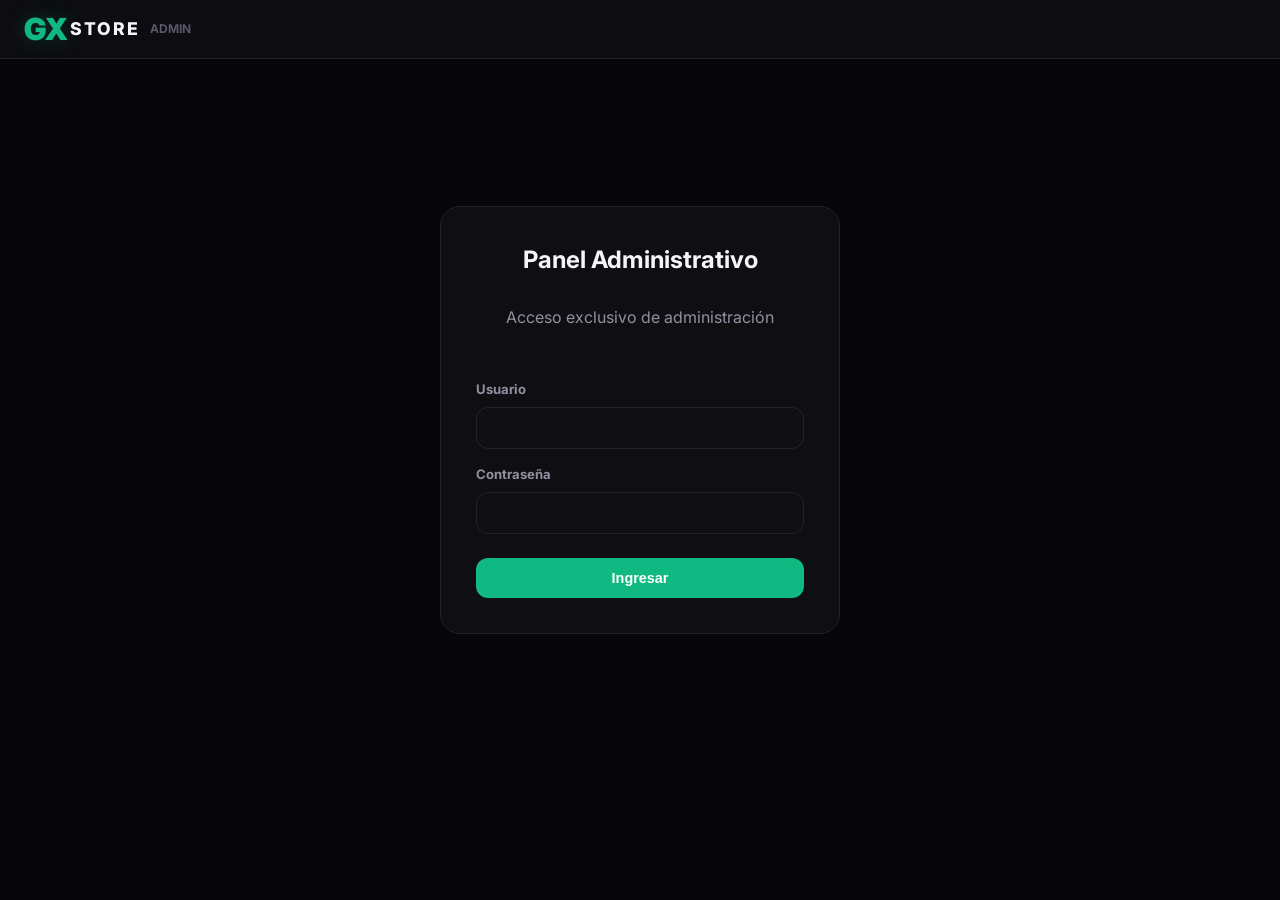
==== commit 26b153fe: "Eliminar Toast y forzar modal Express al inicio" ====
--- a/frontend/admin.html
+++ b/frontend/admin.html
@@ -5,10 +5,9 @@
   <meta name="viewport" content="width=device-width, initial-scale=1.0">
   <title>GX STORE | Administración</title>
 
-  <!-- FAVICON PERSONALIZADO CON LOGO GX (VERDE ESMERALDA) -->
   <link rel="icon" type="image/svg+xml" href="data:image/svg+xml,<svg xmlns='http://www.w3.org/2000/svg' viewBox='0 0 64 64'><rect width='64' height='64' rx='14' fill='%230f0f13'/><text x='50%25' y='55%25' font-family='sans-serif' font-weight='900' font-size='32' fill='%2310b981' text-anchor='middle' dominant-baseline='middle' letter-spacing='-1px'>GX</text></svg>">
 
-  <link rel="stylesheet" href="css/styles.css?v=10">
+  <link rel="stylesheet" href="css/styles.css?v=27">
   <link rel="preconnect" href="https://fonts.googleapis.com">
   <link rel="preconnect" href="https://fonts.gstatic.com" crossorigin>
   <link href="https://fonts.googleapis.com/css2?family=Inter:wght@400;500;600;700;800;900&display=swap" rel="stylesheet">
@@ -22,8 +21,8 @@
       <span style="font-size:0.75rem; color:var(--text-muted); font-weight:700; margin-left:6px;">ADMIN</span>
     </a>
     <nav id="navUserActions" style="display:none;">
-      <a href="index.html" class="nav-link">Ver Tienda</a>
-      <button id="btnLogout" class="btn btn-secondary btn-sm" style="margin-left: 0.5rem;">Cerrar Sesión</button>
+      <a href="index.html" class="nav-link" target="_blank" style="color: var(--text-main); text-decoration: none; font-size: 0.9rem; margin-right: 1rem;">Ver Tienda ↗</a>
+      <button id="btnLogout" class="btn btn-secondary btn-sm">Cerrar Sesión</button>
     </nav>
   </header>
 
@@ -50,13 +49,13 @@
     <!-- DASHBOARD -->
     <div id="dashboardSection" style="display: none;">
       
-      <!-- FORMULARIO DE PRODUCTO -->
+      <!-- FORMULARIO DE PRODUCTO CON FOTOS -->
       <section class="admin-card" id="formCard">
         <div class="admin-card-header">
-          <h2 id="formTitle">Ingresar Celular al Catálogo</h2>
+          <h2 id="formTitle">Ingresar Celular al Catálogo Principal (Con fotos)</h2>
           <div id="editModeIndicator" style="display: none;" class="editing-banner">
             <span>✏️ Editando Producto</span>
-            <button type="button" id="btnCancelEdit" class="btn btn-secondary btn-sm" style="padding: 0.2rem 0.6rem;">Cancelar</button>
+            <button type="button" id="btnCancelEdit" class="btn btn-secondary btn-sm" style="padding: 0.2rem 0.6rem; background: transparent; border-color: rgba(255,255,255,0.3); color: #fff;">Cancelar</button>
           </div>
         </div>
 
@@ -149,12 +148,53 @@
         </div>
       </section>
 
+      <!-- GESTOR DE CATÁLOGO EXPRESS (TEXTO) -->
+      <section class="admin-card" style="margin-top: 2rem;">
+        <div class="admin-card-header">
+          <h2>⚡ Gestor de Catálogo Express (Ventana Emergente)</h2>
+        </div>
+        <p style="color: var(--text-secondary); margin-bottom: 1.5rem; font-size: 0.9rem;">
+          Modifica los precios y modelos que aparecen en la lista de texto que salta al abrir la página. Sigue exactamente el formato visual (Marca, Serie, Modelo - Precio) para no romper el diseño de la tienda.
+        </p>
+
+        <form id="expressCatalogForm">
+          <div class="form-grid">
+            <div class="form-group">
+              <label for="express_apple" style="color: var(--text-main); font-weight: 800;"> Lista Apple iPhone (Formato JSON/Texto)</label>
+              <textarea id="express_apple" class="input-control" rows="12" style="font-family: monospace; font-size: 0.85rem;"></textarea>
+              <small style="color: var(--text-muted); margin-top: 5px;">*No modifiques la estructura de corchetes, solo los modelos y precios.</small>
+            </div>
+            
+            <div class="form-group">
+              <label for="express_samsung" style="color: #60a5fa; font-weight: 800;">📱 Lista Samsung Galaxy (Formato JSON/Texto)</label>
+              <textarea id="express_samsung" class="input-control" rows="12" style="font-family: monospace; font-size: 0.85rem;"></textarea>
+              <small style="color: var(--text-muted); margin-top: 5px;">*No modifiques la estructura de corchetes, solo los modelos y precios.</small>
+            </div>
+          </div>
+          <button type="submit" id="btnSubmitExpress" class="btn btn-primary" style="margin-top: 1rem;">Actualizar Precios del Catálogo Express</button>
+        </form>
+      </section>
+
       <!-- CONFIGURACIÓN DE TIENDA (MARCA BLANCA) -->
       <section class="admin-card" style="margin-top: 2rem;">
         <div class="admin-card-header">
-          <h2>⚙️ Configuración de la Tienda (Marca Blanca)</h2>
+          <h2>⚙️ Configuración de la Tienda</h2>
         </div>
         <form id="configForm">
+          
+          <div style="background: rgba(229, 9, 20, 0.05); border: 1px solid rgba(229, 9, 20, 0.2); border-radius: 8px; padding: 1.5rem; margin-bottom: 1.5rem;">
+            <div class="form-group" style="margin-bottom: 1rem;">
+              <label style="display: flex; align-items: center; gap: 8px; cursor: pointer; font-size: 0.95rem;">
+                <input type="checkbox" id="c_promo_activo" style="width: 18px; height: 18px; accent-color: var(--accent-green);">
+                <span style="font-weight: 800; color: #fff;">Activar Barra de Promoción Flash Superior ⚡</span>
+              </label>
+            </div>
+            <div class="form-group">
+              <label for="c_promo_texto" style="color: var(--text-secondary);">Texto de la Promoción Animada</label>
+              <input type="text" id="c_promo_texto" class="input-control" placeholder="Ej: ¡OFERTA FLASH! Envíos GRATIS a todo el Ecuador comprando hoy.">
+            </div>
+          </div>
+
           <div class="form-grid">
             <div class="form-group">
               <label for="c_whatsapp">Número de WhatsApp (ej: 593992641656)</label>
@@ -167,9 +207,9 @@
           </div>
           <div class="form-group" style="margin-top: 1rem; margin-bottom: 1.5rem;">
             <label for="c_mensaje">Mensaje de Bienvenida de la Tienda</label>
-            <textarea id="c_mensaje" class="input-control" rows="3" required></textarea>
-          </div>
-          <button type="submit" id="btnSubmitConfig" class="btn btn-primary">Guardar Configuración de la Tienda</button>
+            <textarea id="c_mensaje" class="input-control" rows="2" required></textarea>
+          </div>
+          <button type="submit" id="btnSubmitConfig" class="btn btn-primary">Guardar Configuración General</button>
         </form>
       </section>
 
@@ -178,6 +218,6 @@
 
   <div id="toast"></div>
 
-  <script src="js/admin.js?v=10"></script>
+  <script src="js/admin.js?v=27"></script>
 </body>
 </html>
--- a/frontend/css/styles.css
+++ b/frontend/css/styles.css
@@ -38,6 +38,43 @@
   flex-direction: column;
 }
 
+/* =========================================
+   BARRA DE PROMOCIÓN FLASH (DARK GLASS + NEON)
+   ========================================= */
+.flash-promo-bar {
+  background: rgba(15, 15, 19, 0.95);
+  backdrop-filter: blur(10px);
+  color: var(--text-main);
+  padding: 10px 0;
+  font-size: 0.85rem;
+  font-weight: 600;
+  overflow: hidden;
+  white-space: nowrap;
+  border-bottom: 1px solid #e50914;
+  box-shadow: 0 2px 15px rgba(229, 9, 20, 0.4);
+  position: relative;
+  display: block;
+}
+
+.flash-content {
+  display: inline-flex;
+  align-items: center;
+  gap: 12px;
+  padding-left: 100%;
+  animation: marqueeSlide 14s linear infinite;
+}
+
+.flash-content p {
+  margin: 0;
+  display: inline-block;
+  letter-spacing: 0.5px;
+}
+
+@keyframes marqueeSlide {
+  0% { transform: translateX(0); }
+  100% { transform: translateX(-100%); }
+}
+
 /* NAVBAR */
 .navbar {
   background-color: rgba(15, 15, 19, 0.85);
@@ -144,14 +181,14 @@
 .container {
   max-width: 1240px;
   margin: 0 auto;
-  padding: 2rem 1.2rem;
+  padding: 1.5rem 1.2rem;
   flex: 1;
   width: 100%;
 }
 
 /* HERO */
 .hero {
-  margin-bottom: 2rem;
+  margin-bottom: 2.5rem;
   text-align: left;
 }
 
@@ -159,12 +196,8 @@
   font-size: 2.2rem;
   font-weight: 900;
   letter-spacing: -1px;
-  margin-bottom: 0.5rem;
+  margin-bottom: 0.2rem;
   line-height: 1.2;
-}
-
-.hero h1 span {
-  color: var(--accent-green);
 }
 
 .hero p {
@@ -174,62 +207,114 @@
   line-height: 1.5;
 }
 
-/* TRUST BANNER */
-.trust-grid {
-  display: grid;
-  grid-template-columns: repeat(auto-fit, minmax(200px, 1fr));
-  gap: 0.85rem;
-  margin-bottom: 2rem;
-}
-
-.trust-item {
-  background: var(--bg-surface);
-  border: 1px solid var(--border);
-  padding: 0.85rem 1.1rem;
-  border-radius: var(--radius-md);
-  display: flex;
-  align-items: center;
-  gap: 0.8rem;
-}
-
-.trust-icon {
-  font-size: 1.4rem;
-}
-
-.trust-title {
-  font-size: 0.85rem;
+/* =========================================
+   MÉTODOS DE PAGO BANNER (NEON BORDERS)
+   ========================================= */
+.payment-banner {
+  margin-top: 2.5rem;
+  margin-bottom: 2.5rem;
+  text-align: center;
+  padding: 0;
+  background: transparent;
+  border: none;
+}
+
+.payment-title {
+  font-size: 0.75rem;
+  font-weight: 800;
+  margin-bottom: 0.8rem;
+  color: var(--text-muted);
+  text-transform: uppercase;
+  letter-spacing: 1px;
+}
+
+.payment-icons {
+  display: flex;
+  flex-wrap: wrap;
+  justify-content: center;
+  gap: 12px;
+}
+
+.pay-pill {
+  font-size: 0.75rem;
   font-weight: 700;
+  padding: 6px 14px;
+  border-radius: 20px;
+  display: inline-flex;
+  align-items: center;
+  gap: 6px;
+  background: rgba(15, 15, 19, 0.6);
   color: var(--text-main);
-}
-
-.trust-sub {
-  font-size: 0.72rem;
-  color: var(--text-secondary);
-}
+  transition: var(--transition);
+  cursor: default;
+  border: 1px solid transparent;
+}
+
+.pay-dot {
+  width: 6px;
+  height: 6px;
+  border-radius: 50%;
+  display: inline-block;
+  opacity: 0.9;
+  transition: var(--transition);
+}
+
+.pay-pill.cash { border-color: rgba(16, 185, 129, 0.4); box-shadow: 0 0 8px rgba(16, 185, 129, 0.2); }
+.pay-pill.cash .pay-dot { background: #10b981; box-shadow: 0 0 6px #10b981; }
+
+.pay-pill.pichincha { border-color: rgba(253, 224, 0, 0.4); box-shadow: 0 0 8px rgba(253, 224, 0, 0.2); }
+.pay-pill.pichincha .pay-dot { background: #fde000; box-shadow: 0 0 6px #fde000; }
+
+.pay-pill.deuna { border-color: rgba(168, 85, 247, 0.4); box-shadow: 0 0 8px rgba(168, 85, 247, 0.2); }
+.pay-pill.deuna .pay-dot { background: #d8b4fe; box-shadow: 0 0 6px #a855f7; }
+
+.pay-pill.guayaquil { border-color: rgba(227, 0, 111, 0.4); box-shadow: 0 0 8px rgba(227, 0, 111, 0.2); }
+.pay-pill.guayaquil .pay-dot { background: #f472b6; box-shadow: 0 0 6px #e3006f; }
+
+.pay-pill.produbanco { border-color: rgba(22, 163, 74, 0.4); box-shadow: 0 0 8px rgba(22, 163, 74, 0.2); }
+.pay-pill.produbanco .pay-dot { background: #4ade80; box-shadow: 0 0 6px #16a34a; }
+
+.pay-pill.cards { border-color: rgba(156, 163, 175, 0.4); box-shadow: 0 0 8px rgba(156, 163, 175, 0.2); }
+.pay-pill.cards .pay-dot { background: #9ca3af; box-shadow: 0 0 6px #9ca3af; }
+
+.pay-pill:hover.cash { border-color: #10b981; box-shadow: 0 0 15px rgba(16, 185, 129, 0.4); transform: translateY(-2px); }
+.pay-pill:hover.pichincha { border-color: #fde000; box-shadow: 0 0 15px rgba(253, 224, 0, 0.4); transform: translateY(-2px); }
+.pay-pill:hover.deuna { border-color: #a855f7; box-shadow: 0 0 15px rgba(168, 85, 247, 0.4); transform: translateY(-2px); }
+.pay-pill:hover.guayaquil { border-color: #e3006f; box-shadow: 0 0 15px rgba(227, 0, 111, 0.4); transform: translateY(-2px); }
+.pay-pill:hover.produbanco { border-color: #16a34a; box-shadow: 0 0 15px rgba(22, 163, 74, 0.4); transform: translateY(-2px); }
+.pay-pill:hover.cards { border-color: #9ca3af; box-shadow: 0 0 15px rgba(156, 163, 175, 0.4); transform: translateY(-2px); }
 
 /* FILTROS */
 .filter-bar {
   display: flex;
-  gap: 0.85rem;
-  margin-bottom: 2rem;
-  flex-wrap: wrap;
+  gap: 0.8rem;
+  margin-bottom: 1.5rem;
+  flex-wrap: nowrap; 
 }
 
 .input-search, .select-filter, .input-control, select, textarea, input[type="text"], input[type="number"], input[type="password"] {
   background-color: var(--bg-surface);
   border: 1px solid var(--border);
   color: var(--text-main);
-  padding: 0.8rem 1.1rem;
+  padding: 0.75rem 1rem;
   border-radius: var(--radius-md);
   font-size: 0.9rem;
   outline: none;
   transition: var(--transition);
-  width: 100%;
+}
+
+.input-search::placeholder, .select-filter::placeholder, .input-control::placeholder {
+  color: #a1a1aa;
 }
 
 .input-search {
-  flex: 1;
-  min-width: 240px;
+  flex: 3; 
+  min-width: 200px;
+}
+
+.select-filter {
+  flex: 1; 
+  min-width: 150px;
 }
 
 .input-search:focus, .select-filter:focus, .input-control:focus, select:focus, textarea:focus, input:focus {
@@ -237,7 +322,9 @@
   box-shadow: 0 0 0 3px var(--accent-green-glow);
 }
 
-/* GRID DE PRODUCTOS */
+/* =========================================
+   GRID DE PRODUCTOS Y TARJETAS LIMPIAS
+   ========================================= */
 .products-grid {
   display: grid;
   grid-template-columns: repeat(auto-fill, minmax(260px, 1fr));
@@ -282,6 +369,35 @@
 
 .card:hover .card-img {
   transform: scale(1.06);
+}
+
+.card-img-dimmed {
+  opacity: 0.38;
+  filter: grayscale(85%);
+}
+
+/* =========================================
+   ETIQUETAS PROMOCIONALES (RED NEON GLOW)
+   ========================================= */
+.soldout-center-badge {
+  position: absolute;
+  top: 50%;
+  left: 50%;
+  transform: translate(-50%, -50%);
+  background: rgba(15, 15, 19, 0.85);
+  color: #ff4d58;
+  padding: 0.55rem 1.25rem;
+  border-radius: 8px;
+  font-size: 0.95rem;
+  font-weight: 900;
+  letter-spacing: 1.5px;
+  text-transform: uppercase;
+  border: 1px solid #e50914; 
+  box-shadow: 0 0 15px rgba(229, 9, 20, 0.5), inset 0 0 8px rgba(229, 9, 20, 0.3);
+  z-index: 5;
+  pointer-events: none;
+  white-space: nowrap;
+  backdrop-filter: blur(6px);
 }
 
 .badge-container {
@@ -318,24 +434,11 @@
   letter-spacing: 0.5px;
 }
 
-.badge-condition {
-  background-color: rgba(15, 15, 19, 0.9);
-  color: var(--text-main);
-  border: 1px solid var(--border);
-  backdrop-filter: blur(4px);
-}
-
-.badge-storage {
-  background-color: rgba(59, 130, 246, 0.15);
-  color: #60a5fa;
-  border: 1px solid rgba(59, 130, 246, 0.35);
-  backdrop-filter: blur(4px);
-}
-
-.badge-battery {
-  background-color: rgba(16, 185, 129, 0.15);
-  color: var(--success);
-  border: 1px solid rgba(16, 185, 129, 0.35);
+.badge-highlight {
+  background: rgba(15, 15, 19, 0.85);
+  color: #ff4d58;
+  border: 1px solid #e50914;
+  box-shadow: 0 0 10px rgba(229, 9, 20, 0.4), inset 0 0 5px rgba(229, 9, 20, 0.2);
   backdrop-filter: blur(4px);
 }
 
@@ -361,6 +464,27 @@
   color: var(--text-main);
 }
 
+.card-specs-row {
+  display: flex;
+  flex-wrap: wrap;
+  gap: 6px;
+  margin: 6px 0 10px 0;
+}
+
+.spec-pill {
+  font-size: 0.65rem;
+  font-weight: 700;
+  padding: 3px 7px;
+  border-radius: 4px;
+  background: var(--bg-surface);
+  border: 1px solid var(--border);
+  color: var(--text-secondary);
+}
+
+.spec-pill.condition { color: var(--text-main); }
+.spec-pill.storage { color: #60a5fa; background: rgba(59, 130, 246, 0.08); border-color: rgba(59, 130, 246, 0.2); }
+.spec-pill.battery { color: var(--accent-green); background: rgba(16, 185, 129, 0.08); border-color: rgba(16, 185, 129, 0.2); }
+
 .card-footer {
   display: flex;
   align-items: center;
@@ -376,9 +500,96 @@
   color: var(--accent-green);
 }
 
-/* =========================================================
-   MODAL DE DETALLE Y GALERÍA (TOTALMENTE RESPONSIVO)
-   ========================================================= */
+/* =========================================
+   NUEVO BANNER DE CONFIANZA FINAL
+   ========================================= */
+.bottom-trust-banner {
+  background: linear-gradient(145deg, var(--bg-surface), #121218);
+  border: 1px solid var(--border);
+  border-radius: var(--radius-lg);
+  padding: 2.5rem 2rem;
+  margin-top: 3.5rem;
+  display: flex;
+  align-items: center;
+  gap: 1.5rem;
+  text-align: left;
+}
+
+.trust-badge-large {
+  background: var(--accent-green-soft);
+  width: 80px;
+  height: 80px;
+  border-radius: 50%;
+  display: flex;
+  align-items: center;
+  justify-content: center;
+  flex-shrink: 0;
+  border: 1px solid rgba(16, 185, 129, 0.2);
+}
+
+.trust-text-content h3 {
+  font-size: 1.4rem;
+  font-weight: 900;
+  margin-bottom: 0.5rem;
+  color: var(--text-main);
+}
+
+.trust-text-content p {
+  color: var(--text-secondary);
+  font-size: 0.95rem;
+  line-height: 1.6;
+  max-width: 650px;
+}
+
+/* =========================================
+   SKELETON LOADERS
+   ========================================= */
+.skeleton-card {
+  pointer-events: none;
+  background-color: var(--bg-card);
+}
+
+.skeleton-img {
+  width: 100%;
+  padding-top: 100%;
+  background-color: #1a1a24;
+}
+
+.skeleton-line {
+  background-color: #1a1a24;
+  border-radius: 4px;
+}
+
+.skeleton-pill-row {
+  display: flex;
+  gap: 6px;
+  margin: 8px 0 10px 0;
+}
+
+.shimmer {
+  position: relative;
+  overflow: hidden;
+}
+
+.shimmer::after {
+  content: '';
+  position: absolute;
+  top: 0;
+  right: 0;
+  bottom: 0;
+  left: 0;
+  transform: translateX(-100%);
+  background: linear-gradient(90deg, rgba(255,255,255,0) 0%, rgba(255,255,255,0.04) 50%, rgba(255,255,255,0) 100%);
+  animation: shimmer 1.5s infinite;
+}
+
+@keyframes shimmer {
+  100% { transform: translateX(100%); }
+}
+
+/* =========================================
+   MODAL DE DETALLE Y GALERÍA 
+   ========================================= */
 .modal-backdrop {
   position: fixed;
   top: 0;
@@ -565,7 +776,6 @@
   margin-top: 2px;
 }
 
-/* SELLO DE VERIFICACIÓN GX */
 .gx-verified-box {
   background: var(--accent-green-soft);
   border: 1px solid rgba(16, 185, 129, 0.2);
@@ -619,7 +829,7 @@
   font-weight: 800;
 }
 
-/* BOTONES */
+/* BOTONES GENERALES */
 .btn {
   display: inline-flex;
   align-items: center;
@@ -659,6 +869,17 @@
   transform: translateY(-2px);
 }
 
+.btn-soldout-large {
+  background-color: #1a1a24;
+  color: #78788a;
+  border: 1px solid var(--border);
+  cursor: not-allowed;
+  font-size: 0.95rem;
+  padding: 0.9rem;
+  pointer-events: none;
+  opacity: 0.85;
+}
+
 .btn-secondary {
   background-color: var(--bg-surface);
   color: var(--text-main);
@@ -668,6 +889,12 @@
 .btn-secondary:hover {
   background-color: var(--bg-card);
   border-color: var(--border-focus);
+}
+
+.share-btn:hover {
+  background: var(--bg-card);
+  color: var(--accent-green);
+  border-color: var(--accent-green);
 }
 
 .btn-danger {
@@ -690,7 +917,9 @@
   width: 100%;
 }
 
-/* PANEL ADMIN */
+/* =========================================
+   PANEL ADMIN
+   ========================================= */
 .admin-card {
   background-color: var(--bg-surface);
   border: 1px solid var(--border);
@@ -757,6 +986,15 @@
   grid-template-columns: repeat(auto-fill, minmax(80px, 1fr));
   gap: 0.75rem;
   margin-top: 1rem;
+}
+
+.preview-item {
+  width: 100%;
+  height: 80px;
+  object-fit: cover;
+  border-radius: var(--radius-sm);
+  border: 1px solid var(--border);
+  background-color: #000;
 }
 
 .table-responsive {
@@ -916,115 +1154,270 @@
   color: var(--accent-green);
 }
 
+/* =========================================
+   BOTÓN TRADE-IN (NAVBAR PÍLDORA)
+   ========================================= */
+.trade-in-btn {
+  display: inline-flex;
+  align-items: center;
+  gap: 6px;
+  background: rgba(16, 185, 129, 0.05);
+  color: var(--accent-green) !important;
+  border: 1px solid var(--accent-green);
+  padding: 8px 16px;
+  border-radius: 50px;
+  font-size: 0.75rem;
+  font-weight: 800;
+  text-decoration: none;
+  letter-spacing: 0.5px;
+  transition: var(--transition);
+  box-shadow: 0 0 12px rgba(16, 185, 129, 0.25), inset 0 0 6px rgba(16, 185, 129, 0.15);
+}
+
+.trade-in-btn:hover {
+  background: var(--accent-green);
+  color: #000 !important;
+  box-shadow: 0 0 20px rgba(16, 185, 129, 0.5);
+  transform: translateY(-2px);
+}
+
+/* =========================================
+   BOTÓN FLOTANTE WHATSAPP NEÓN
+   ========================================= */
+.floating-whatsapp {
+  position: fixed;
+  bottom: 30px;
+  right: 30px;
+  background-color: #25D366;
+  color: #fff;
+  width: 60px;
+  height: 60px;
+  border-radius: 50%;
+  display: flex;
+  align-items: center;
+  justify-content: center;
+  box-shadow: 0 0 20px rgba(37, 211, 102, 0.6), inset 0 0 10px rgba(255, 255, 255, 0.2);
+  z-index: 1000;
+  transition: var(--transition);
+  animation: pulse-whatsapp 2s infinite;
+}
+
+.floating-whatsapp:hover {
+  transform: scale(1.1) translateY(-5px);
+  box-shadow: 0 0 30px rgba(37, 211, 102, 0.8), inset 0 0 15px rgba(255, 255, 255, 0.4);
+  animation: none;
+}
+
+@keyframes pulse-whatsapp {
+  0% { box-shadow: 0 0 0 0 rgba(37, 211, 102, 0.6); }
+  70% { box-shadow: 0 0 0 15px rgba(37, 211, 102, 0); }
+  100% { box-shadow: 0 0 0 0 rgba(37, 211, 102, 0); }
+}
+
+/* =========================================
+   NOTIFICACIÓN INTELIGENTE (TOAST)
+   ========================================= */
+/* Vista Default (PC): Entra por la izquierda */
+.smart-toast {
+  position: fixed;
+  bottom: 30px; 
+  left: -400px; /* Escondido a la izquierda */
+  width: 320px;
+  background: rgba(15, 15, 19, 0.95);
+  backdrop-filter: blur(16px);
+  border: 1px solid var(--accent-green);
+  box-shadow: 0 10px 30px rgba(16, 185, 129, 0.2);
+  border-radius: var(--radius-md);
+  padding: 1.2rem;
+  z-index: 2000;
+  transition: left 0.5s ease-out, bottom 0.5s ease-out, opacity 0.5s ease-out;
+  opacity: 0;
+}
+
+.smart-toast.show {
+  left: 30px; /* Entra a 30px del borde izquierdo */
+  opacity: 1;
+}
+
+.toast-header {
+  display: flex;
+  justify-content: space-between;
+  align-items: center;
+  margin-bottom: 0.5rem;
+}
+
+.toast-title {
+  font-weight: 900;
+  color: #fff;
+  font-size: 0.9rem;
+  text-transform: uppercase;
+  letter-spacing: 0.5px;
+}
+
+.toast-close {
+  background: none;
+  border: none;
+  color: var(--text-secondary);
+  font-size: 1.2rem;
+  cursor: pointer;
+}
+
+.toast-close:hover { color: #fff; }
+
+.toast-body {
+  font-size: 0.85rem;
+  color: var(--text-secondary);
+  line-height: 1.4;
+}
+
+/* =========================================
+   CATÁLOGO EXPRESS (MODAL LISTAS)
+   ========================================= */
+.express-lists-grid {
+  display: grid;
+  grid-template-columns: 1fr 1fr;
+  gap: 2rem;
+}
+
+.brand-list-col {
+  background: var(--bg-card);
+  border: 1px solid var(--border);
+  border-radius: var(--radius-md);
+  padding: 1.5rem;
+}
+
+.brand-list-title {
+  font-size: 1.2rem;
+  font-weight: 900;
+  text-align: center;
+  margin-bottom: 1.5rem;
+  color: var(--text-main);
+  border-bottom: 1px solid var(--border);
+  padding-bottom: 0.8rem;
+}
+
+.series-group {
+  margin-bottom: 1.5rem;
+}
+
+.series-name {
+  font-size: 0.75rem;
+  color: var(--text-muted);
+  font-weight: 800;
+  text-transform: uppercase;
+  margin-bottom: 0.5rem;
+  letter-spacing: 1px;
+}
+
+.price-row {
+  display: flex;
+  justify-content: space-between;
+  align-items: center;
+  padding: 0.4rem 0;
+  border-bottom: 1px dashed var(--border-focus);
+  font-size: 0.85rem;
+  color: var(--text-main);
+}
+
+.price-row:last-child { border-bottom: none; }
+
+.price-tag {
+  font-weight: 900;
+  color: var(--accent-green);
+}
+
 /* =========================================================
    REGLAS RESPONSIVAS PARA TABLETS Y CELULARES
    ========================================================= */
 @media (max-width: 850px) {
-  .modal-backdrop {
-    padding: 0.6rem;
+  .modal-backdrop { padding: 0.6rem; }
+  .modal-content { display: flex; flex-direction: column; max-height: 94vh; }
+  .modal-gallery-col { padding: 1.2rem 1rem; }
+  .modal-main-img-wrap { width: 100%; height: auto; aspect-ratio: 1 / 1; max-height: none; }
+  .modal-info-col { padding: 1.2rem 1rem; }
+  .modal-specs-grid { grid-template-columns: 1fr 1fr; }
+  .footer-content { grid-template-columns: 1fr; gap: 1.8rem; }
+  .hero h1 { font-size: 1.8rem; }
+  .filter-bar { flex-wrap: wrap; }
+  .input-search, .select-filter { flex: 1 1 100%; }
+  .bottom-trust-banner { padding: 2rem 1.5rem; gap: 1rem; }
+}
+
+@media (max-width: 768px) {
+  .express-lists-grid { grid-template-columns: 1fr; gap: 1rem; }
+  
+  /* Ajuste Tablet/Móvil para que la notificación suba desde abajo */
+  .smart-toast {
+    left: 15px; 
+    bottom: -200px; /* Escondido hacia ABAJO */
+    width: calc(100vw - 100px); /* Deja espacio seguro para botones en tablet */
+  }
+  .smart-toast.show {
+    left: 15px;
+    bottom: 25px; /* Sube y se hace visible */
+    opacity: 1;
+  }
+}
+
+@media (max-width: 580px) {
+  .navbar {
+    padding: 0.6rem 0.5rem; 
   }
   
-  .modal-content {
-    display: flex;
-    flex-direction: column;
-    max-height: 94vh;
+  .brand-gx .gx-green { font-size: 1.3rem; }
+  .brand-gx .store-text { font-size: 0.8rem; }
+  .badge-country { font-size: 0.55rem; padding: 1px 3px; margin-left: 2px; }
+  
+  .nav-actions {
+    gap: 0.4rem !important;
   }
   
-  .modal-gallery-col {
-    padding: 1.2rem 1rem;
-  }
-
-  .modal-main-img-wrap {
-    height: 280px;
-  }
-
-  .modal-info-col {
-    padding: 1.2rem 1rem;
-  }
-
-  .modal-specs-grid {
-    grid-template-columns: 1fr 1fr;
-  }
-
-  .footer-content {
-    grid-template-columns: 1fr;
-    gap: 1.8rem;
-  }
-
-  .hero h1 {
-    font-size: 1.8rem;
-  }
-}
-
-@media (max-width: 580px) {
-  .navbar {
-    padding: 0.75rem 1rem;
+  .trade-in-btn {
+    padding: 6px 10px;
+    border-radius: 50px;
+    font-size: 0.65rem; 
   }
   
-  .brand-gx .gx-green {
-    font-size: 1.65rem;
+  .trade-in-text {
+    display: inline; 
+  }
+
+  .floating-whatsapp {
+    bottom: 20px;
+    right: 15px;
+    width: 50px;
+    height: 50px;
+  }
+  .floating-whatsapp svg {
+    width: 26px;
+    height: 26px;
+  }
+
+  /* Ajuste preciso para la notificación en Android */
+  .smart-toast {
+    left: 15px; /* Fijo horizontalmente */
+    bottom: -200px; /* Escondido hacia ABAJO */
+    width: calc(100vw - 85px); /* Ancho perfecto para no pisar WhatsApp */
+    padding: 1rem;
   }
   
-  .brand-gx .store-text {
-    font-size: 0.95rem;
+  .smart-toast.show {
+    left: 15px; /* Mantiene la posición horizontal */
+    bottom: 20px; /* Sube desde abajo */
+    opacity: 1;
   }
-  
-  .badge-country {
-    font-size: 0.65rem;
-    padding: 1px 4px;
-  }
-  
-  .social-circle-btn {
-    width: 34px;
-    height: 34px;
-  }
-  
-  .social-circle-btn svg {
-    width: 16px;
-    height: 16px;
-  }
-
-  .modal-backdrop {
-    padding: 0.35rem;
-  }
-
-  .modal-content {
-    max-height: 96vh;
-    border-radius: var(--radius-md);
-  }
-
-  .modal-gallery-col {
-    padding: 0.85rem;
-  }
-
-  .modal-main-img-wrap {
-    height: 220px;
-  }
-
-  .thumb-img {
-    width: 48px;
-    height: 48px;
-  }
-
-  .modal-info-col {
-    padding: 1rem 0.85rem 1.4rem 0.85rem;
-  }
-
-  .modal-price {
-    font-size: 1.65rem;
-    margin: 0.3rem 0 0.8rem 0;
-  }
-
-  .modal-specs-grid {
-    grid-template-columns: 1fr 1fr;
-    gap: 0.4rem;
-  }
-
-  .verified-items-list {
-    grid-template-columns: 1fr;
-  }
-
-  .admin-card {
-    padding: 1.2rem;
-  }
+
+  .modal-backdrop { padding: 0.35rem; }
+  .modal-content { max-height: 96vh; border-radius: var(--radius-md); }
+  .modal-gallery-col { padding: 0.85rem; }
+  .modal-main-img-wrap { width: 100%; height: auto; aspect-ratio: 1 / 1; max-height: none; }
+  .thumb-img { width: 48px; height: 48px; }
+  .modal-info-col { padding: 1rem 0.85rem 1.4rem 0.85rem; }
+  .modal-price { font-size: 1.65rem; margin: 0.3rem 0 0.8rem 0; }
+  .modal-specs-grid { grid-template-columns: 1fr 1fr; gap: 0.4rem; }
+  .verified-items-list { grid-template-columns: 1fr; }
+  .admin-card { padding: 1.2rem; }
+  .bottom-trust-banner { flex-direction: column; text-align: center; padding: 1.8rem 1.2rem; margin-top: 2.5rem; }
+  .trust-text-content h3 { font-size: 1.25rem; }
+  .trust-text-content p { font-size: 0.85rem; }
 }
